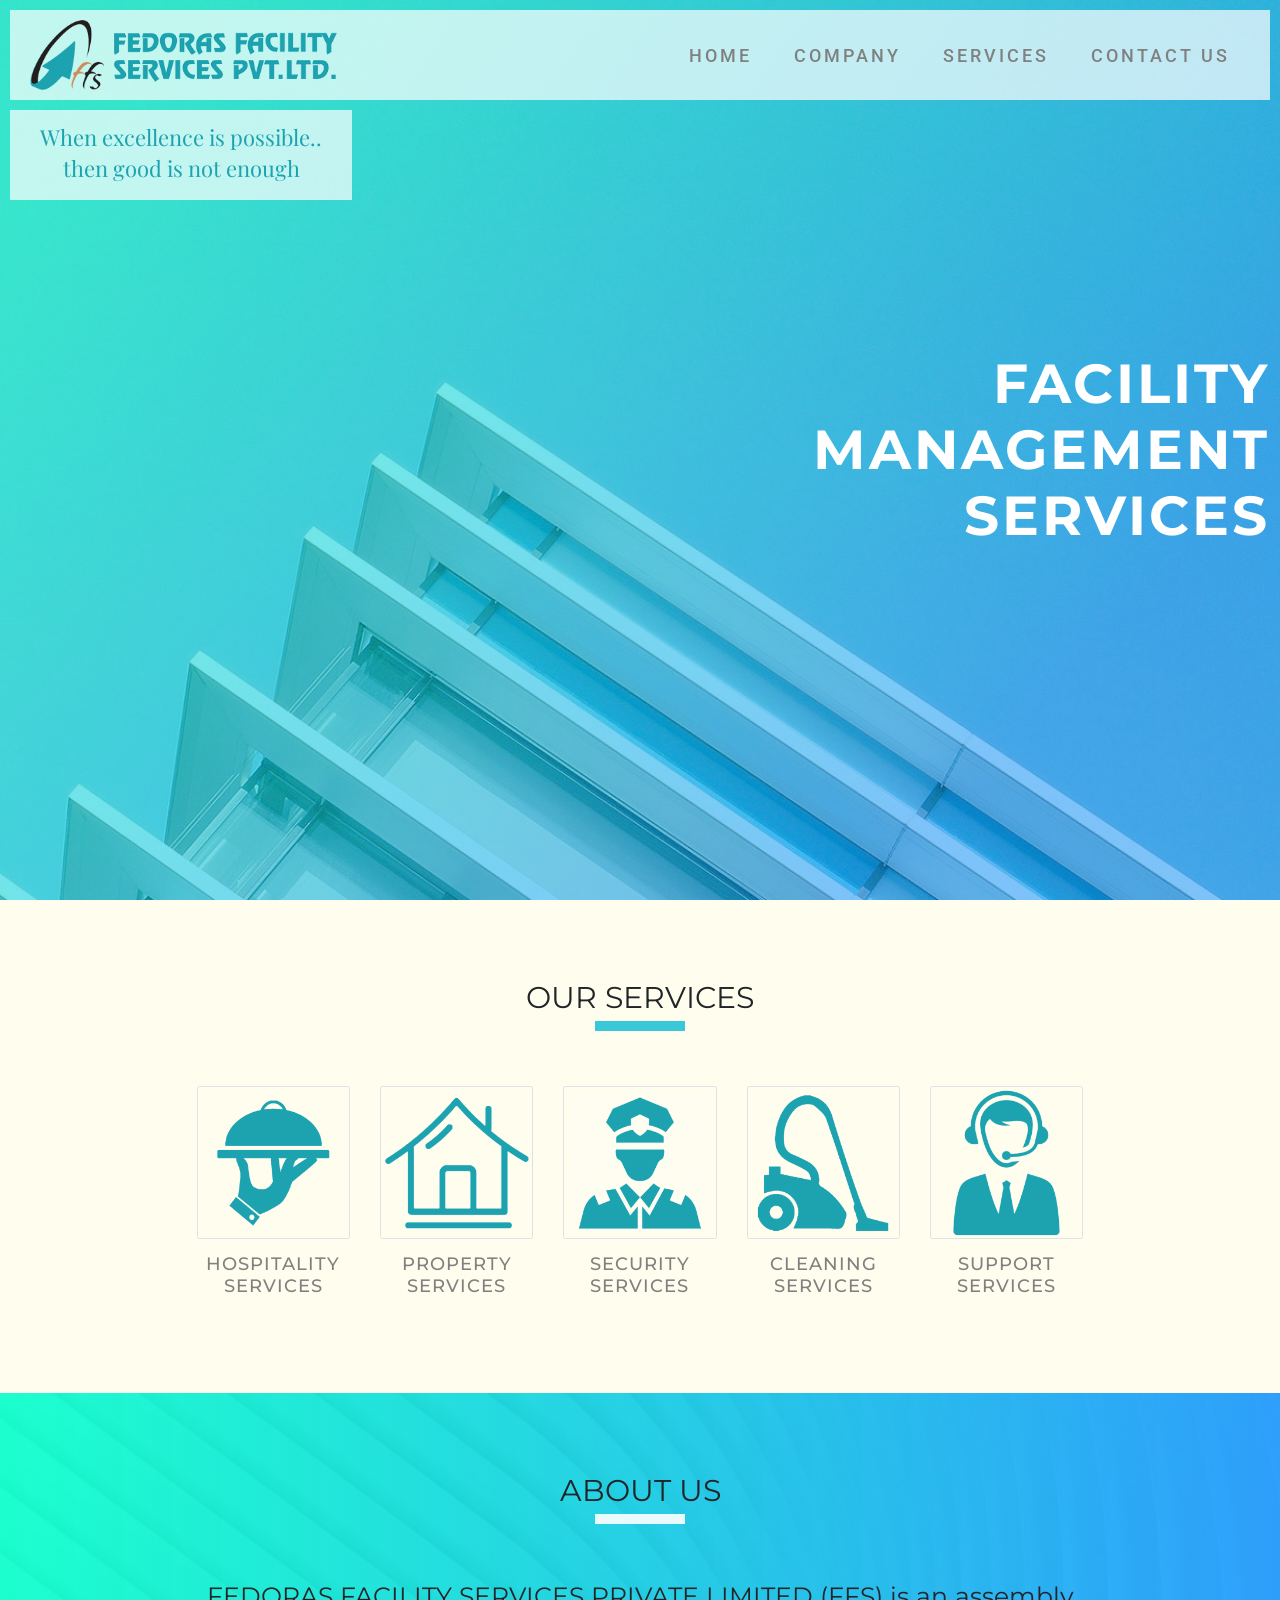
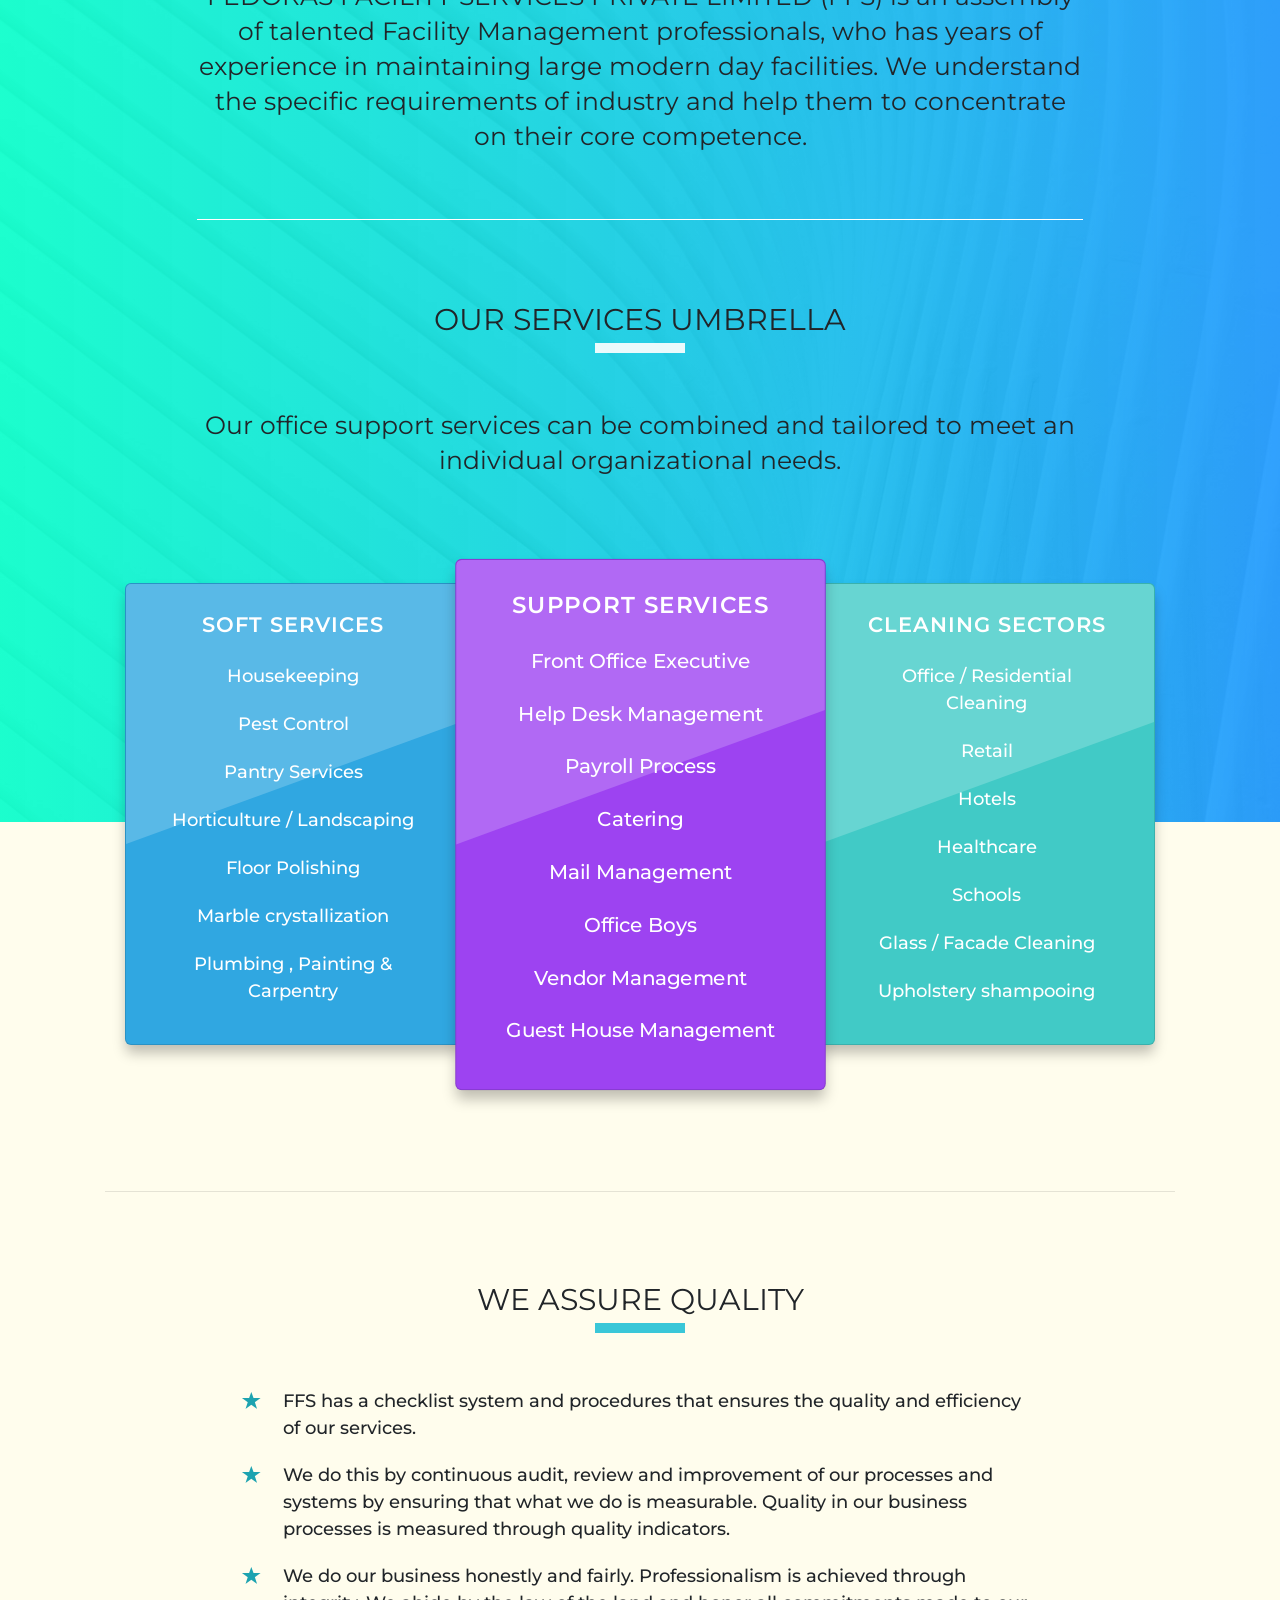
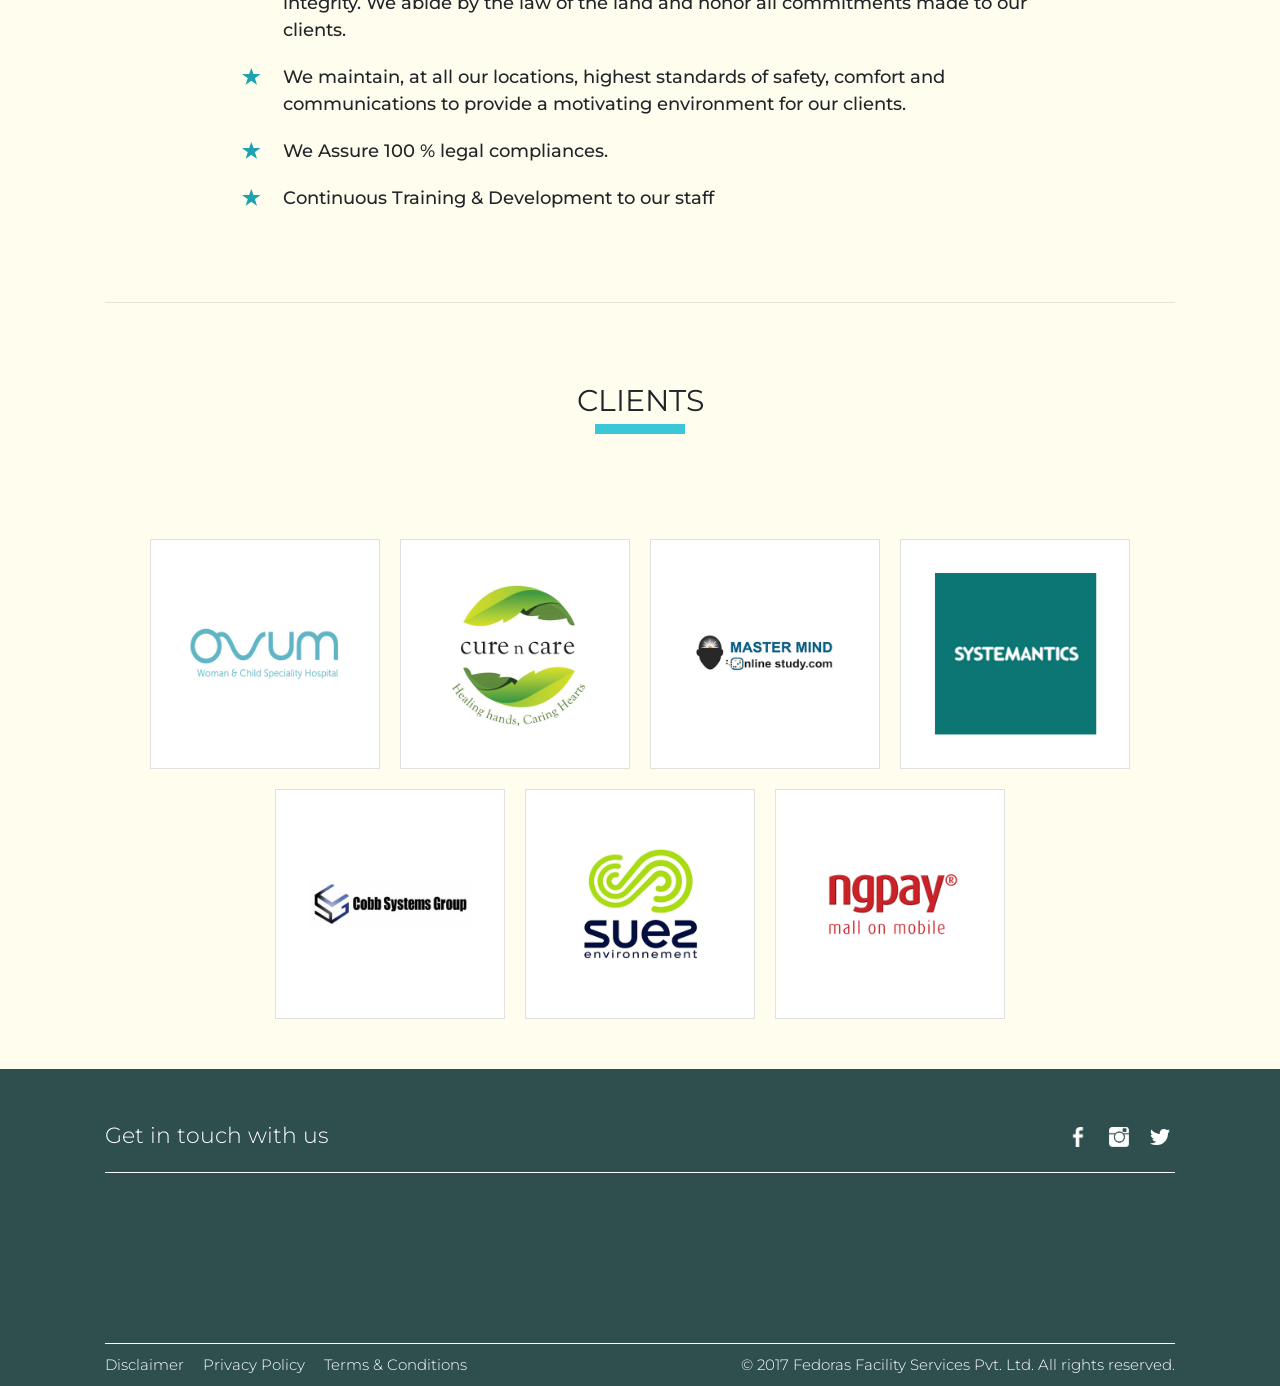
==== index.html @ bab33cd4 "copied base files from another project" ====
<!doctype html>

<!--[if lt IE 7]>      <html class="no-js lt-ie9 lt-ie8 lt-ie7" lang=""> <![endif]-->
<!--[if IE 7]>         <html class="no-js lt-ie9 lt-ie8" lang=""> <![endif]-->
<!--[if IE 8]>         <html class="no-js lt-ie9" lang=""> <![endif]-->
<!--[if gt IE 8]><!--> 
<html class="no-js" lang="en"> <!--<![endif]-->
    <head>
        <meta charset="utf-8">
        <meta http-equiv="X-UA-Compatible" content="IE=edge,chrome=1">
        <title>Fedoras Facility Services</title>
        <meta name="description" content="">
        
        <meta name="viewport" content="width=device-width, initial-scale=1, shrink-to-fit=no">
        <link rel="apple-touch-icon" href="apple-touch-icon.png">

        <link href="https://fonts.googleapis.com/css?family=Montserrat:200,300,400,500,600,700,800,900|Playfair+Display:700i|Roboto:300,400,500,700,900" rel="stylesheet">

        <link rel="stylesheet" href="css/bootstrap.min.css">
        <style>
            body {
                padding-top: 50px;
                padding-bottom: 20px;
            }
        </style>

        <!-- Bootstrap CSS -->
        <link rel="stylesheet" href="https://maxcdn.bootstrapcdn.com/bootstrap/4.0.0-beta.2/css/bootstrap.min.css" integrity="sha384-PsH8R72JQ3SOdhVi3uxftmaW6Vc51MKb0q5P2rRUpPvrszuE4W1povHYgTpBfshb" crossorigin="anonymous">
    

        <!-- <link rel="stylesheet" href="css/bootstrap-theme.min.css"> -->
        <link rel="stylesheet" href="css/normalize.css">
        <link rel="stylesheet" href="css/ionicons.css">
        <link rel="stylesheet" href="css/flexslider.css">
        <link rel="stylesheet" href="css/main.css">

        <!-- <script src="js/vendor/modernizr-2.8.3.min.js"></script> -->
    </head>


    <body id="home">
        <!--[if lt IE 8]>
            <p class="browserupgrade">You are using an <strong>outdated</strong> browser. Please <a href="http://browsehappy.com/">upgrade your browser</a> to improve your experience.</p>
        <![endif]-->




            <header class="headerWrapper">
                <div class="headerBg"></div>
                <div class="headerContent d-flex align-items-center justify-content-between">
                            <h1 class="logo"><a href="index.html">Fedoras Facility Services</a></h1>
                            <nav>
                                        <ul class="navigation" id="nav">
                                                    <li><a href="index.html">Home</a></li>
                                                    <li><a href="company.html">Company</a></li>
                                                    <li><a href="services.html">Services</a></li>
                                                    <li><a href="contact.html">Contact Us</a></li>
                                        </ul>
                            </nav>
                            <div class="navicon">
                                        <a class="nav-toggle" href="#"><span></span></a>
                            </div>                                  
                </div>
                <div class="tagline d-flex align-items-center justify-content-between">
                            <p class="lead">
                                When excellence is possible..<br>then good is not enough
                            </p>
                </div>      
            </header><!--end Header-->


                   





        <!-- Main jumbotron for a primary marketing message or call to action -->
        <div class="jumbotron-fluid hero-section">
          <div class="container-fluid">
              <div class="row">
                <div class="col-xl-12 hero-text">
                   <h3 class="text-right">FACILITY<br>MANAGEMENT<br>SERVICES</h3>
                </div>  
              </div>              
          </div>          
        </div>  <!-- end Hero section -->

        

        <div class="container service-area ffspl-section">
          <div class="row justify-content-center">
            <div class="col-lg-12 section-heading">
                <h3 class="display-4 text-center">Our Services</h3>
            </div>
            <div class="service-icons col-6 col-sm-4 col-md-2">
                <div class="service-img-box">
                        <img src="img\service\hospitality_icon.png" alt="" class="img-thumbnail">
                        <h4>Hospitality Services</h4>
                </div>                
            </div>
            <div class="service-icons col-6 col-sm-4 col-md-2">
                <div class="service-img-box">
                        <img src="img\service\property_icon.png" alt="" class="img-thumbnail">
                        <h4>Property Services</h4>
                </div>                
            </div>
            <div class="service-icons col-6 col-sm-4 col-md-2">
                <div class="service-img-box">
                        <img src="img\service\security_icon.png" alt="" class="img-thumbnail">
                        <h4>Security Services</h4>
                </div>                
            </div>
            <div class="service-icons col-6 col-sm-4 col-md-2">
                <div class="service-img-box">
                        <img src="img\service\cleaning_icon.png" alt="" class="img-thumbnail">
                        <h4>Cleaning Services</h4>
                </div>               
            </div>
            <div class="service-icons col-6 col-sm-4 col-md-2">
                <div class="service-img-box">
                        <img src="img\service\support_icon.png" alt="" class="img-thumbnail">
                        <h4>Support Services</h4>
                </div>               
            </div>            
          </div>          
        </div>  <!-- end service area section -->        


        <div class="jumbotron-fluid aboutus-section ffspl-section">
          <div class="container">
              <div class="row align-items-center justify-content-center">
                  <div class="col-lg-12 section-heading white-heading">
                      <h3 class="display-4 text-center">About Us</h3>
                  </div>
                <div class="col-md-10">                    
                    <p class="h3 text-center ">
                            FEDORAS FACILITY SERVICES PRIVATE LIMITED (FFS) is an assembly of 
                            talented Facility Management professionals, who has years of experience 
                            in maintaining large modern day facilities. We understand the specific 
                            requirements of  industry and help them to concentrate on their core competence.
                    </p>
                    <!-- <p class="lead text-center">
                        <a class="btn btn-primary btn-lg" href="#" role="button" >Learn more</a>
                    </p> -->
                    <hr class="my-1">  
                </div>
              </div>              
          </div>          
        </div>  <!-- end about Us section -->

        <div class="container service-umbrella ffspl-section">
            <div class="row justify-content-center">
              <div class="col-lg-12 section-heading white-heading">
                  <h3 class="display-4 text-center">Our Services Umbrella</h3>
              </div>
              <div class="col-lg-10">
                  <p class="lead text-center">
                        Our office support services can be combined and tailored to meet an individual organizational needs.
                        
                  </p>
              </div>              
              <div class="col-md-4 mb-4">
                    <div class="card service-cat cat1">
                        <div class="card-body text-center">
                          <h4 class="card-title">Soft Services</h4>
                          <!-- <h6 class="card-subtitle mb-2 text-muted">Card subtitle</h6> -->
                            <ul class="list-group list-group-flush">
                                <li class="list-group-item">Housekeeping</li>
                                <li class="list-group-item">Pest Control</li>
                                <li class="list-group-item">Pantry Services</li>
                                <li class="list-group-item">Horticulture / Landscaping</li>
                                <li class="list-group-item">Floor Polishing</li>
                                <li class="list-group-item">Marble crystallization</li>
                                <li class="list-group-item">Plumbing , Painting & Carpentry</li>
                            </ul>
                        </div>
                      </div>
                </div>
              <div class="col-md-4 mb-4">
                  <div class="card service-cat cat2">
                      <div class="card-body text-center">
                        <h4 class="card-title">Support Services</h4>
                        <!-- <h6 class="card-subtitle mb-2 text-muted">Card subtitle</h6> -->
                          <ul class="list-group list-group-flush">
                              <li class="list-group-item">Front Office Executive</li>
                              <li class="list-group-item">Help Desk Management</li>
                              <li class="list-group-item">Payroll Process</li>
                              <li class="list-group-item">Catering</li>
                              <li class="list-group-item">Mail Management</li>
                              <li class="list-group-item">Office Boys</li>
                              <li class="list-group-item">Vendor Management</li>
                              <li class="list-group-item">Guest House Management</li>
                          </ul>
                      </div>
                    </div>
              </div>
              <div class="col-md-4 mb-4">
                    <div class="card service-cat cat3">
                        <div class="card-body text-center">
                          <h4 class="card-title">Cleaning Sectors</h4>
                          <!-- <h6 class="card-subtitle mb-2 text-muted">Card subtitle</h6> -->
                            <ul class="list-group list-group-flush">
                                <li class="list-group-item">Office / Residential<br>Cleaning</li>
                                <li class="list-group-item">Retail</li>
                                <li class="list-group-item">Hotels</li>
                                <li class="list-group-item">Healthcare</li>
                                <li class="list-group-item">Schools</li>
                                <li class="list-group-item">Glass / Facade Cleaning</li>
                                <li class="list-group-item">Upholstery shampooing</li>
                            </ul>
                        </div>
                      </div>
                </div>
            </div> 
            <hr class="">          
          </div><!-- end service-umbrella -->


          <div class="container quality-section ffspl-section">
              <div class="row justify-content-center">
                <div class="col-lg-12 section-heading">
                    <h3 class="display-4 text-center">We Assure Quality</h3>
                </div>
                <div class="col-md-9">
                    <ul>
                        <li>
                                <span class="glyphicon glyphicon-star" aria-hidden="true"></span>
                                FFS has a checklist system and procedures that ensures the quality and efficiency of our services.
                        </li>
                        <li>
                                <span class="glyphicon glyphicon-star" aria-hidden="true"></span>
                                We do this by continuous audit, review and improvement of our processes and systems by ensuring 
                                that what we do is measurable. Quality in our business processes is measured through quality indicators.
                        </li>
                        <li>
                                <span class="glyphicon glyphicon-star" aria-hidden="true"></span>
                                We do our business honestly and fairly.  Professionalism is achieved through integrity. 
                                We abide by the law of the land and honor all commitments made to our clients.
                        </li>
                        <li>
                                <span class="glyphicon glyphicon-star" aria-hidden="true"></span>
                                We maintain, at all our locations, highest standards of safety, comfort and communications 
                                to provide a motivating environment for our clients.
                        </li>
                        <li>
                                <span class="glyphicon glyphicon-star" aria-hidden="true"></span>
                                We Assure 100 % legal compliances.
                        </li>
                        <li>
                                <span class="glyphicon glyphicon-star" aria-hidden="true"></span>
                                Continuous Training & Development to our staff
                        </li>
                    </ul>
                </div>                
              </div>
              <hr class="">        
            </div>  <!-- end quality section --> 


            



            <div class="container client-section ffspl-section">
                <div class="row justify-content-center">
                  <div class="col-lg-12 section-heading">
                      <h3 class="display-4 text-center">Clients</h3>
                  </div>
                  <div class="client-box col-6 col-sm-4 col-md-3">
                    <div class="client-img d-flex justify-content-center align-items-center">
                        <img src="img\client1\client_06.png" alt="" class="img-thumbnail">    
                    </div>                                        
                  </div>
                  <div class="client-box col-6 col-sm-4 col-md-3">
                    <div class="client-img d-flex justify-content-center align-items-center">
                        <img src="img\client1\client_02.png" alt="" class="img-thumbnail">    
                    </div>                                        
                  </div>
                  <div class="client-box col-6 col-sm-4 col-md-3">
                    <div class="client-img d-flex justify-content-center align-items-center">
                        <img src="img\client1\client_03.png" alt="" class="img-thumbnail">    
                    </div>                                        
                  </div>
                  <div class="client-box col-6 col-sm-4 col-md-3">
                    <div class="client-img d-flex justify-content-center align-items-center">
                        <img src="img\client1\client_04.png" alt="" class="img-thumbnail">    
                    </div>                                        
                  </div>
                  <div class="client-box col-6 col-sm-4 col-md-3">
                    <div class="client-img d-flex justify-content-center align-items-center">
                        <img src="img\client1\client_05.png" alt="" class="img-thumbnail">    
                    </div>                                        
                  </div>
                  <!-- <div class="client-box col-6 col-sm-4 col-md-3">
                    <div class="client-img d-flex justify-content-center align-items-center">
                        <img src="img\client1\client_06.png" alt="" class="img-thumbnail">    
                    </div>                                        
                  </div> -->
                  <div class="client-box col-6 col-sm-4 col-md-3">
                    <div class="client-img d-flex justify-content-center align-items-center">
                        <img src="img\client1\client_07.png" alt="" class="img-thumbnail">    
                    </div>                                        
                  </div>
                  <div class="client-box col-6 col-sm-4 col-md-3">
                    <div class="client-img d-flex justify-content-center align-items-center">
                        <img src="img\client1\client_08.png" alt="" class="img-thumbnail">    
                    </div>                                        
                  </div>
                  
                </div>          
              </div>  <!-- end client section --> 


              

              <footer>
                <div class="container footer-section d-flex flex-column justify-content-end">
                  <div class="row social-contact">
                    <div class="col-md-6">
                      <p class="">Get in touch with us</p>
                    </div>
                    <div class="social-icons col-md-6 d-flex">
                        <ul class="list-inline">
                            <li class="list-inline-item"><img src="img\fb.png" alt="" height="20px" class=""></li>
                            <li class="list-inline-item"><img src="img\insta.png" alt="" height="20px" class=""></li>
                            <li class="list-inline-item"><img src="img\twitter.png" alt="" height="20px" class=""></li>
                          </ul>                      
                    </div>
                    <div class="col-lg-12">
                            <hr>
                    </div>
                  </div>
                  <div class="row legal">
                        <div class="col-lg-12">
                                <hr>
                        </div>
                      <div class="legal-links col-md-6 d-flex">
                            <ul class="list-inline">
                                <li class="list-inline-item"><a href="disclaimer.html">Disclaimer</a></li>
                                <li class="list-inline-item"><a href="privacypolicy.html">Privacy Policy</a></li>
                                <li class="list-inline-item"><a href="termsnconditions.html">Terms & Conditions</a></li>
                            </ul>                      
                      </div>
                      <div class="col-md-6">
                        <p>&copy; 2017 Fedoras Facility Services Pvt. Ltd. All rights reserved.</p>
                      </div>                     
                  </div>
                </div>                  
              </footer>
                









     
      

        <!-- Optional JavaScript -->
        <!-- jQuery first, then Popper.js, then Bootstrap JS -->
        <script src="https://code.jquery.com/jquery-3.2.1.slim.min.js" integrity="sha384-KJ3o2DKtIkvYIK3UENzmM7KCkRr/rE9/Qpg6aAZGJwFDMVNA/GpGFF93hXpG5KkN" crossorigin="anonymous"></script>
        <script src="https://cdnjs.cloudflare.com/ajax/libs/popper.js/1.12.3/umd/popper.min.js" integrity="sha384-vFJXuSJphROIrBnz7yo7oB41mKfc8JzQZiCq4NCceLEaO4IHwicKwpJf9c9IpFgh" crossorigin="anonymous"></script>
        <script src="https://maxcdn.bootstrapcdn.com/bootstrap/4.0.0-beta.2/js/bootstrap.min.js" integrity="sha384-alpBpkh1PFOepccYVYDB4do5UnbKysX5WZXm3XxPqe5iKTfUKjNkCk9SaVuEZflJ" crossorigin="anonymous"></script>

        
    
        <!-- <script src="//ajax.googleapis.com/ajax/libs/jquery/1.11.2/jquery.min.js"></script>
        <script>window.jQuery || document.write('<script src="js/vendor/jquery-1.11.2.min.js"><\/script>')</script>

        <script src="js/vendor/bootstrap.min.js"></script> -->
        <!-- <script src="js/vendor/jquery.flexslider.js"></script> -->
        <script src="js/main.js"></script>



        <!-- Google Analytics: change UA-XXXXX-X to be your site's ID. -->
        <!-- <script>
            (function(b,o,i,l,e,r){b.GoogleAnalyticsObject=l;b[l]||(b[l]=
            function(){(b[l].q=b[l].q||[]).push(arguments)});b[l].l=+new Date;
            e=o.createElement(i);r=o.getElementsByTagName(i)[0];
            e.src='//www.google-analytics.com/analytics.js';
            r.parentNode.insertBefore(e,r)}(window,document,'script','ga'));
            ga('create','UA-XXXXX-X','auto');ga('send','pageview');
        </script> -->
    </body>
</html>
---- css/main.css ----
/* ==========================================================================
   Author's custom styles
   ========================================================================== */


   /* ==========================================================================
   fonts
   ========================================================================== */
   
   /* font-family: 'Roboto', sans-serif;
   font-family: 'Montserrat', sans-serif;
   font-family: 'Playfair Display', serif; */

/* ==========================================================================
   Global styles
   ========================================================================== */

   html, body{
       height: 100%;
       margin: 0;
       padding: 0;
       background: rgb(255,253,237);
   }

   h1, .h1, h2, .h2, h3, .h3 {
       margin: 0;
   }
    

    .container-fluid .row{
        position: absolute;
        height: 100%;
        width: 100%;
    }

   
   .ffspl-section{
       padding-top: 80px;
       padding-bottom: 80px;
   }

   .ffspl-section h3 {
        font-family: 'Montserrat', sans-serif;
        font-size: 3rem;
        font-weight: 400;
        text-transform: uppercase;
        margin-bottom: 5px;
   }

   .ffspl-section p {
        font-family: 'Montserrat', sans-serif;
        font-size: 2.5rem;
        font-weight: 400;
        line-height: 140%;
        margin-bottom: 5px;
   }

    .ffspl-section h4,  .ffspl-section li {
        font-family: 'Montserrat', sans-serif;
        font-size: 2.5rem;
        font-weight: 300;  
    }

    .ffspl-section h4{
        font-family: 'Montserrat', sans-serif;
        letter-spacing: 1px;        
        font-weight: 500;
        text-transform: uppercase;
        font-size: 1.8rem;
        margin: 15px auto;
        text-align: center;
    }

    .ffspl-section li{
        font-weight: 500;
        font-size: 1.8rem;
    }

    .section-heading {
        position: relative;
        padding-bottom: 65px;
    }

    .section-heading::after {
        position: absolute;
        left: 50%;        
        content: '';
        width: 90px;
        transform: translateX(-50%);
        display: block;
        border-bottom: 10px solid rgba(58, 199, 216, 1);
    }

    .section-heading.white-heading::after{
        border-bottom: 10px solid rgba(255,255,255,.9);
    }


    .container{
        max-width: 1100px;
    }
   
/* -----------------------------------------
   Header
----------------------------------------- */

    .headerContent h1,li {
        padding:0;
        margin:0;
        }
    
    .headerWrapper {
        padding: 10px;
        position:fixed;
        width: 100%;    
        z-index: 2000;
        transition: 0.3s all ease; 
    }   

    .headerBg {
        background: rgba(255, 255, 255, 1);        
        position: absolute;
        top:10px;
        left:10px;
        right: 10px;
        bottom: 10px;
        opacity: 0.7;
        border: none;
        transition: 0.3s all ease;  
    }

    .headerBg.moveUp {
        transform: translateY(-10px) scaleX(1.1);
        opacity: 1;
        background: rgb(255,253,237);
        border-bottom: 1px solid rgba(29,163,176,0.4);
    }

    .headerContent {
        box-sizing: border-box;
        position: relative;
        width: 100%;     
        height: 70px;
        transition: 0.3s all ease;
    }

    .headerContent.moveUp{
        transform: translateY(-10px);
    }

    h1.logo{
        padding: 10px;        
    }	
	
    h1.logo a {
        text-indent:-999%;
        overflow:hidden;
        display:block;
        height:50px;
        width: 220px;	
        margin:10px;
        background:url(../img/ffspl_logo.png) no-repeat;
        background-size: contain;
    }
    
    .tagline {
        position: absolute;
        top: 90px;
        left: 10px;
        right: 10px; 
        display: inline-block;
        height: 70px;
        padding: 0 30px;
        background: rgba(255, 255, 255, 0.7);
        transition: 0.3s opacity ease;
    }

    .tagline.gone {
        opacity: 0;
    }

    .tagline p {
        font-family: 'Playfair Display', serif;
        font-size: 1.8rem;
        font-weight: 200;
        text-align: center;
        margin-bottom: 5px;
        margin: 0 auto;
        color: rgba(29,163,176,1);
    }





	
	
/* -----------------------------------------
   Navigation
----------------------------------------- */	
/*blue color :#1EAEDB */

	
/*add to nav*/
    .navDark{
        display:block;
        position:fixed;
        width:100%;
        height:100vh;
        background: rgba(29,163,176,1);
        opacity:0.9;
        top:0;
        left:0;
        right: 0;
        bottom: 0;
        z-index: 2100;
        overflow: hidden;
    }

    .navigation{
        display:none;
    }	

/*add to navigation*/
    .navToggle {
        display:block;
        position:relative;
        padding: 0px;
        top: 45%;
        left: 50%;
        -webkit-transform:translate(-50%,-45%)
        }

    .navigation.navToggle li{	
        list-style:none;
        display:block;
        padding:20px 20px;
        text-align:center;
        }

    .navigation.navToggle li a {
        text-decoration:none;
        font-size:24px;
        font-weight:bold;
        color:white;
        opacity:1;
        }

    .navicon{
        display:block;
        opacity:1;
        padding:10px;
        margin-right: 10px;
        width: 50px;
        height:50px;
        z-index: 2200;
        background:url(../img/burger.png) 10px 10px no-repeat;
        }

    .cross{
        background:url(../img/crosswhite.png) 10px 10px no-repeat;
        }			
        



   /* ==========================================================================
   Navbar Styles
   ========================================================================== */

  



   /* ==========================================================================
   Hero Section
   ========================================================================== */

   .hero-section{
        position: relative;
        min-height: 100%;
    }

    .hero-section .container-fluid{
        position: absolute;
        height: 100%;
    }

    .jumbotron-fluid.hero-section{
        background: linear-gradient(135deg, rgba(4, 255, 201, 0.6) 10%, rgba(0, 140, 255, 0.5) 80% ),url(../img/hero_bg1.jpg) center top no-repeat;
        background-size: cover;
    }
 
    .hero-text {
        position: relative;
    }

    .hero-text h3{
        font-family: 'Montserrat', sans-serif;
        font-size: 4rem;
        line-height: 1.2; 
        font-weight: 700;
        letter-spacing: 3px;
        text-align: center;
        color: white;
        padding-right: 10px;
        position: absolute;
        top: 50%;
        transform: translateY(-50%);
        right: 0; 
    }

   /* ==========================================================================
   Service Area
   ========================================================================== */
   

   .service-area h4{
        color: grey;
    }

   .service-area col{
       width: 180px;
       height: 180px;
    }

    .service-img-box{
        opacity: 0;
        transform: translateY(50px);
        transition: 1s all ease;
    }

    .service-img-box.is-showing{
        opacity: 1;
        transform: translateY(0px);
    }

    .service-img-box .img-thumbnail{
        background: none;
    }




   /* ==========================================================================
   About Us Section
   ========================================================================== */

    
    .jumbotron-fluid.aboutus-section {
        background: linear-gradient( 90deg, rgba(4, 255, 201, 0.9) 0%, rgba(0, 140, 255, 0.8) 100%  ),url(../img/about_us_bg2.jpg) center top no-repeat;
        background-size: cover;
        padding-bottom: 600px;    
    }

    .aboutus-section hr {
        border-color: white;
    }

    .aboutus-section p {
        padding-bottom: 60px;
    }


   /* ==========================================================================
   Services Umbrella Section
   ========================================================================== */

   .service-umbrella {
        margin-top: -600px;
        max-width: 450px;   
   }

   .service-umbrella hr {
       margin-top: 110px;
   }

   .service-umbrella p{
       padding-bottom: 100px;
   }

   .service-umbrella .card-body{
       color: white;
   }

   .service-umbrella .card-body{
       padding-bottom: 30px;       
   }  

   .service-umbrella .list-group-item{
        padding: 10px 15px;
        margin-bottom: -1px;
        background-color: rgba(0,0,0,0); 
        border: 1px solid rgba(0,0,0,0);
   }

   .service-cat{
        display: block;
        position: relative; 
        overflow: hidden;
        background: rgb(157, 67, 241);
        z-index: 900;
        border-radius: 6px;
        -webkit-box-shadow: 0px 9px 13px -1px rgba(0,0,0,0.25);
        -moz-box-shadow: 0px 9px 13px -1px rgba(0,0,0,0.25);
        box-shadow: 0px 9px 13px -1px rgba(0,0,0,0.25);
    }    

    .service-cat h4{
        font-size: 2.1rem;
        font-weight: 600;
    }

    .service-cat h4, .service-cat li {
        z-index: 910;
    }

    .service-cat::after{
        position: absolute;
        top: 0;
        left: 0;        
        content: '';
        width: 150%;
        height: 150%;        
        display: block;
        background: rgba(255,255,255,0.2);
        transform: translate(-35%,-55%) rotate(70deg);        
   }

   /* .cat1 {
        background: rgba(255, 21, 130,0.9); 
    }

   .cat2{
        background: rgba(131,15,227,0.9);
   }

   .cat3{
        background: rgba(255, 21, 130, 0.9); 
    } */

    .cat1 {
        background: rgba(48, 167, 225,1); 
    }

   .cat2{
        /* background: rgba(118,118,240,1); */
        background: rgba(157,67,241,1);
   }

   .cat3{
        background: rgba(65, 202, 198, 1); 
    }

    /* .cat1 {
        background: rgba(255, 119, 116,1); 
    }

   .cat2{
        background: rgba(143,102,255,1);
   }

   .cat3{
        background: rgba(255, 119, 116, 1); 
    } */

   

    /* ==========================================================================
Disclaimer Section
========================================================================== */
   


.disclaimer-section p{
    padding-bottom: 30px;
    font-weight: 500;
    font-size: 1.8rem;
}







     /* ==========================================================================
   We Assure Quality Section
   ========================================================================== */

   .quality-section {
        padding-top: 0;
        padding-bottom: 0;
        overflow: hidden;
   }

   .quality-section hr{
        margin-top: 60px;
        margin-bottom: 0px;
   }

   .quality-section ul{
       list-style-type: none;
   }
   
   .quality-section li{
        position: relative;
        padding-bottom: 20px;
   }

   .quality-section li span{
        position: absolute;
        left: -40px;
        top: 4px;
        color: rgba(29,163,176,1);
    }


   /* ==========================================================================
   Client Section
   ========================================================================== */

    .client-section {
        max-width: 1000px;
    }

    .client-section .col-6 {
        padding: 0px 10px 20px;
    }

    .client-box {
        opacity: 1;
        transform: translateY(50px);
        transition: 1s all ease;
    }

    .client-box.is-showing{
        opacity: 1;
        transform: translateY(0px);
    }


    .client-img {
        display: block;
        width: 100%;
        height: 100%;
        padding: 30px;
        border: 1px solid rgba(153, 153, 153, 0.3);
        background: white;
    }

    .client-img .img-thumbnail {
        border: none;
    }

  




/*-------------------------------------------------------------------------
Bootsnip - For home page only
---------------------------------------------------------------------------*/










  









   /* ==========================================================================
    Footer Section
   ========================================================================== */

    footer {
        background: rgba(29,163,176,1);     
        background: darkslategrey;     
    }

    footer hr{
        border-color: white;
    }
   
    .social-contact{
        padding: 50px 0px 150px;
        font-family: 'Montserrat', sans-serif;
        font-size: 2.2rem;
        font-weight: 300;
        color: white;
    }

    .social-contact p, .legal p{
        text-align: center;        
    }

    .social-icons, .legal-links{
        -ms-flex-pack: center!important;
        justify-content: center!important;
    }
   
    .legal {
        color: white;
        font-family: 'Montserrat', sans-serif;
        font-size: 1.5rem;
        font-weight: 300;
    }


    footer li a {
        color: white;        
    }

    footer li a:hover, footer li a:visited, footer li a:active {
        color: lightgrey;
        text-decoration: none;       
    }









   /* ==========================================================================
   Screen above 576px - sm
   ========================================================================== */
   @media screen and (min-width: 576px) {
   /* ==========================================================================
   Header section
   ========================================================================== */

   .headerContent {   
        height: 90px;   
    }

    h1.logo a {
        height:70px;
        width: 310px;	
    }

    .tagline {
        top: 110px;
        left: initial;
        right: initial;   
        height: 90px;    
    }

    

    .tagline p {    
        font-size: 2.2rem;
        margin-bottom: 5px;    
    }




   /* ==========================================================================
   Hero Section
   ========================================================================== */

   .hero-text h3 {
        font-size: 5.5rem;
    }



   /* ==========================================================================
   Author's custom styles
   ========================================================================== */


   }







/* ==========================================================================
   Screen above 768px - md
   ========================================================================== */
   @media screen and (min-width: 768px) {
    /* ==========================================================================
    Navigation
    ========================================================================== */
 
.navicon{
	display:none;
	opacity:0;
	}

.navigation{	
	display:block;	
	right:0;
	top:0;
    padding:10px 20px;
    margin: 0;
	}	

.navigation li{	
	list-style:none;
	display:inline-block;
	padding:0px 20px;
	}	
	
.navigation li a {
    text-decoration:none;
    font-weight: 500;
    font-size: 1.8rem;
    color: grey;
    text-transform: uppercase;
    letter-spacing: 3px;
	}	

.whitenav li a {
	color:rgba(255,255,255,1);
	}

.whitenav li a:hover{
	color:rgba(152,240,244,1.00);
	}
	
 #nav .current a {
	 font-size:20px;
	 font-weight:bold;
     }
  

      /* ==========================================================================
   Hero Section Section
   ========================================================================== */



     .jumbotron-fluid.hero-section{
        background: linear-gradient(135deg, rgba(4, 255, 201, 0.6) 10%, rgba(0, 140, 255, 0.5) 80% ),url(../img/hero_bg1.jpg) center top no-repeat;
        background-size: cover;
    }

    /* ==========================================================================
   About Us Section
   ========================================================================== */


   

   /* ==========================================================================
   Services Umbrella Section
   ========================================================================== */

   .service-umbrella{
        max-width: 1140px;   
    }

    .service-cat.cat2{
        transform: scale(1,1) translateY(0px);
        opacity: 0;
        z-index: 905;
        transition: 0.6s all ease;
    }

    .service-cat.cat1{
        transform: translate(-20px,30px);
        transition: 0.6s all ease;
        opacity: 0;
    }    

    .service-cat.cat3{
        transform: translate(20px,30px);
        transition: 0.6s all ease;
        opacity: 0;
    }

    .cat1.assemble {
        transform: translate(20px,0px);
        opacity: 1;
    }

    .cat2.assemble {
        transform: scale(1.1,1.1) translateY(0px);
        opacity: 1;    
    }

    .cat3.assemble {
        transform: translate(-20px,0px);
        opacity: 1;
    }



      /* ==========================================================================
    Quality Section
    ========================================================================== */


    .quality-section {
        /* background: url("../img/star_bg.jpg") right top no-repeat;  */
        /* background: lightseagreen;         */
   }



     /* ==========================================================================
    Footer
    ========================================================================== */

    .social-contact p{
        text-align: left;        
    }

    .social-icons{
        -ms-flex-pack: end!important;
        justify-content: flex-end!important;
    }

    .legal p {
        text-align: right;
    }

    .legal-links{
        -ms-flex-pack: start!important;
        justify-content: flex-start!important;
    }




    /* ==========================================================================
    Author's custom styles
    ========================================================================== */




 
 
 
 
    }



    /* ==========================================================================
   Screen above 992px - lg
   ========================================================================== */
   @media screen and (min-width: 992px) {
    /* ==========================================================================
    Author's custom styles
    ========================================================================== */
 
      /* ==========================================================================
   Services Umbrella Section
   ========================================================================== */

   .service-umbrella{
        max-width: 1100px;   
    }
 
 
 
 
    /* ==========================================================================
    Author's custom styles
    ========================================================================== */
 
 
 
 
    /* ==========================================================================
    Author's custom styles
    ========================================================================== */




 
    }





   /* ==========================================================================
   Author's custom styles
   ========================================================================== */





   /* ==========================================================================
   Author's custom styles
   ========================================================================== */
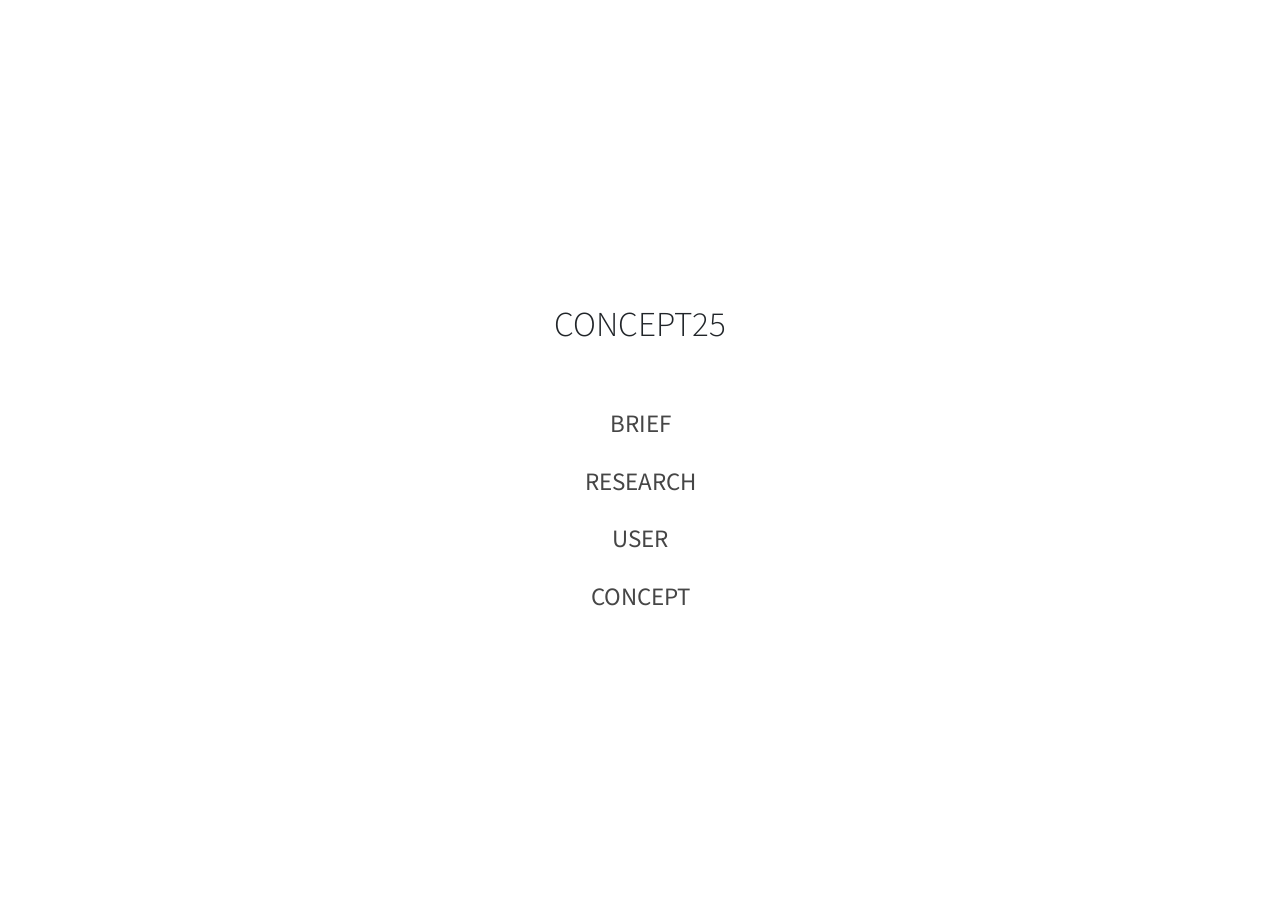
==== commit ba721533: "made changes" ====
--- a/index.html
+++ b/index.html
@@ -8,13 +8,13 @@
     <head>
         <meta charset="utf-8">
         <meta http-equiv="X-UA-Compatible" content="IE=edge,chrome=1">
-        <title>Fedoras Facility Services</title>
+        <title>Concept25</title>
         <meta name="description" content="">
         
         <meta name="viewport" content="width=device-width, initial-scale=1, shrink-to-fit=no">
         <link rel="apple-touch-icon" href="apple-touch-icon.png">
 
-        <link href="https://fonts.googleapis.com/css?family=Montserrat:200,300,400,500,600,700,800,900|Playfair+Display:700i|Roboto:300,400,500,700,900" rel="stylesheet">
+        <link href="https://fonts.googleapis.com/css?family=Source+Sans+Pro:300,400,600" rel="stylesheet">
 
         <link rel="stylesheet" href="css/bootstrap.min.css">
         <style>
@@ -46,310 +46,38 @@
 
 
 
-            <header class="headerWrapper">
-                <div class="headerBg"></div>
-                <div class="headerContent d-flex align-items-center justify-content-between">
-                            <h1 class="logo"><a href="index.html">Fedoras Facility Services</a></h1>
-                            <nav>
-                                        <ul class="navigation" id="nav">
-                                                    <li><a href="index.html">Home</a></li>
-                                                    <li><a href="company.html">Company</a></li>
-                                                    <li><a href="services.html">Services</a></li>
-                                                    <li><a href="contact.html">Contact Us</a></li>
-                                        </ul>
-                            </nav>
-                            <div class="navicon">
-                                        <a class="nav-toggle" href="#"><span></span></a>
-                            </div>                                  
-                </div>
-                <div class="tagline d-flex align-items-center justify-content-between">
-                            <p class="lead">
-                                When excellence is possible..<br>then good is not enough
-                            </p>
-                </div>      
-            </header><!--end Header-->
 
 
-                   
+
+        
+        <div class="jumbotron-fluid hero-section">
+          <div class="container-fluid">
+              <div class="row">
+                <div class="col-xl-12 nav-wrapper25">
+                    <div class="navbox25">
+                            <h3 class="text-center display-4 align-items-center">CONCEPT25</h3>
+                            <ul class="nav25 text-center">
+                                <li><a href="brief.html" target="_blank">Brief</a></li>
+                                <li><a href="research.html" target="_blank">Research</a></li>
+                                <li><a href="user.html" target="_blank">User</a></li>
+                                <li><a href="concept.html" target="_blank">Concept</a></li>
+                            </ul>
+                    </div>                   
+                </div>  
+              </div>              
+          </div>          
+        </div>  
+
+        
+
+        
+        
 
 
 
 
 
-        <!-- Main jumbotron for a primary marketing message or call to action -->
-        <div class="jumbotron-fluid hero-section">
-          <div class="container-fluid">
-              <div class="row">
-                <div class="col-xl-12 hero-text">
-                   <h3 class="text-right">FACILITY<br>MANAGEMENT<br>SERVICES</h3>
-                </div>  
-              </div>              
-          </div>          
-        </div>  <!-- end Hero section -->
-
-        
-
-        <div class="container service-area ffspl-section">
-          <div class="row justify-content-center">
-            <div class="col-lg-12 section-heading">
-                <h3 class="display-4 text-center">Our Services</h3>
-            </div>
-            <div class="service-icons col-6 col-sm-4 col-md-2">
-                <div class="service-img-box">
-                        <img src="img\service\hospitality_icon.png" alt="" class="img-thumbnail">
-                        <h4>Hospitality Services</h4>
-                </div>                
-            </div>
-            <div class="service-icons col-6 col-sm-4 col-md-2">
-                <div class="service-img-box">
-                        <img src="img\service\property_icon.png" alt="" class="img-thumbnail">
-                        <h4>Property Services</h4>
-                </div>                
-            </div>
-            <div class="service-icons col-6 col-sm-4 col-md-2">
-                <div class="service-img-box">
-                        <img src="img\service\security_icon.png" alt="" class="img-thumbnail">
-                        <h4>Security Services</h4>
-                </div>                
-            </div>
-            <div class="service-icons col-6 col-sm-4 col-md-2">
-                <div class="service-img-box">
-                        <img src="img\service\cleaning_icon.png" alt="" class="img-thumbnail">
-                        <h4>Cleaning Services</h4>
-                </div>               
-            </div>
-            <div class="service-icons col-6 col-sm-4 col-md-2">
-                <div class="service-img-box">
-                        <img src="img\service\support_icon.png" alt="" class="img-thumbnail">
-                        <h4>Support Services</h4>
-                </div>               
-            </div>            
-          </div>          
-        </div>  <!-- end service area section -->        
-
-
-        <div class="jumbotron-fluid aboutus-section ffspl-section">
-          <div class="container">
-              <div class="row align-items-center justify-content-center">
-                  <div class="col-lg-12 section-heading white-heading">
-                      <h3 class="display-4 text-center">About Us</h3>
-                  </div>
-                <div class="col-md-10">                    
-                    <p class="h3 text-center ">
-                            FEDORAS FACILITY SERVICES PRIVATE LIMITED (FFS) is an assembly of 
-                            talented Facility Management professionals, who has years of experience 
-                            in maintaining large modern day facilities. We understand the specific 
-                            requirements of  industry and help them to concentrate on their core competence.
-                    </p>
-                    <!-- <p class="lead text-center">
-                        <a class="btn btn-primary btn-lg" href="#" role="button" >Learn more</a>
-                    </p> -->
-                    <hr class="my-1">  
-                </div>
-              </div>              
-          </div>          
-        </div>  <!-- end about Us section -->
-
-        <div class="container service-umbrella ffspl-section">
-            <div class="row justify-content-center">
-              <div class="col-lg-12 section-heading white-heading">
-                  <h3 class="display-4 text-center">Our Services Umbrella</h3>
-              </div>
-              <div class="col-lg-10">
-                  <p class="lead text-center">
-                        Our office support services can be combined and tailored to meet an individual organizational needs.
-                        
-                  </p>
-              </div>              
-              <div class="col-md-4 mb-4">
-                    <div class="card service-cat cat1">
-                        <div class="card-body text-center">
-                          <h4 class="card-title">Soft Services</h4>
-                          <!-- <h6 class="card-subtitle mb-2 text-muted">Card subtitle</h6> -->
-                            <ul class="list-group list-group-flush">
-                                <li class="list-group-item">Housekeeping</li>
-                                <li class="list-group-item">Pest Control</li>
-                                <li class="list-group-item">Pantry Services</li>
-                                <li class="list-group-item">Horticulture / Landscaping</li>
-                                <li class="list-group-item">Floor Polishing</li>
-                                <li class="list-group-item">Marble crystallization</li>
-                                <li class="list-group-item">Plumbing , Painting & Carpentry</li>
-                            </ul>
-                        </div>
-                      </div>
-                </div>
-              <div class="col-md-4 mb-4">
-                  <div class="card service-cat cat2">
-                      <div class="card-body text-center">
-                        <h4 class="card-title">Support Services</h4>
-                        <!-- <h6 class="card-subtitle mb-2 text-muted">Card subtitle</h6> -->
-                          <ul class="list-group list-group-flush">
-                              <li class="list-group-item">Front Office Executive</li>
-                              <li class="list-group-item">Help Desk Management</li>
-                              <li class="list-group-item">Payroll Process</li>
-                              <li class="list-group-item">Catering</li>
-                              <li class="list-group-item">Mail Management</li>
-                              <li class="list-group-item">Office Boys</li>
-                              <li class="list-group-item">Vendor Management</li>
-                              <li class="list-group-item">Guest House Management</li>
-                          </ul>
-                      </div>
-                    </div>
-              </div>
-              <div class="col-md-4 mb-4">
-                    <div class="card service-cat cat3">
-                        <div class="card-body text-center">
-                          <h4 class="card-title">Cleaning Sectors</h4>
-                          <!-- <h6 class="card-subtitle mb-2 text-muted">Card subtitle</h6> -->
-                            <ul class="list-group list-group-flush">
-                                <li class="list-group-item">Office / Residential<br>Cleaning</li>
-                                <li class="list-group-item">Retail</li>
-                                <li class="list-group-item">Hotels</li>
-                                <li class="list-group-item">Healthcare</li>
-                                <li class="list-group-item">Schools</li>
-                                <li class="list-group-item">Glass / Facade Cleaning</li>
-                                <li class="list-group-item">Upholstery shampooing</li>
-                            </ul>
-                        </div>
-                      </div>
-                </div>
-            </div> 
-            <hr class="">          
-          </div><!-- end service-umbrella -->
-
-
-          <div class="container quality-section ffspl-section">
-              <div class="row justify-content-center">
-                <div class="col-lg-12 section-heading">
-                    <h3 class="display-4 text-center">We Assure Quality</h3>
-                </div>
-                <div class="col-md-9">
-                    <ul>
-                        <li>
-                                <span class="glyphicon glyphicon-star" aria-hidden="true"></span>
-                                FFS has a checklist system and procedures that ensures the quality and efficiency of our services.
-                        </li>
-                        <li>
-                                <span class="glyphicon glyphicon-star" aria-hidden="true"></span>
-                                We do this by continuous audit, review and improvement of our processes and systems by ensuring 
-                                that what we do is measurable. Quality in our business processes is measured through quality indicators.
-                        </li>
-                        <li>
-                                <span class="glyphicon glyphicon-star" aria-hidden="true"></span>
-                                We do our business honestly and fairly.  Professionalism is achieved through integrity. 
-                                We abide by the law of the land and honor all commitments made to our clients.
-                        </li>
-                        <li>
-                                <span class="glyphicon glyphicon-star" aria-hidden="true"></span>
-                                We maintain, at all our locations, highest standards of safety, comfort and communications 
-                                to provide a motivating environment for our clients.
-                        </li>
-                        <li>
-                                <span class="glyphicon glyphicon-star" aria-hidden="true"></span>
-                                We Assure 100 % legal compliances.
-                        </li>
-                        <li>
-                                <span class="glyphicon glyphicon-star" aria-hidden="true"></span>
-                                Continuous Training & Development to our staff
-                        </li>
-                    </ul>
-                </div>                
-              </div>
-              <hr class="">        
-            </div>  <!-- end quality section --> 
-
-
-            
-
-
-
-            <div class="container client-section ffspl-section">
-                <div class="row justify-content-center">
-                  <div class="col-lg-12 section-heading">
-                      <h3 class="display-4 text-center">Clients</h3>
-                  </div>
-                  <div class="client-box col-6 col-sm-4 col-md-3">
-                    <div class="client-img d-flex justify-content-center align-items-center">
-                        <img src="img\client1\client_06.png" alt="" class="img-thumbnail">    
-                    </div>                                        
-                  </div>
-                  <div class="client-box col-6 col-sm-4 col-md-3">
-                    <div class="client-img d-flex justify-content-center align-items-center">
-                        <img src="img\client1\client_02.png" alt="" class="img-thumbnail">    
-                    </div>                                        
-                  </div>
-                  <div class="client-box col-6 col-sm-4 col-md-3">
-                    <div class="client-img d-flex justify-content-center align-items-center">
-                        <img src="img\client1\client_03.png" alt="" class="img-thumbnail">    
-                    </div>                                        
-                  </div>
-                  <div class="client-box col-6 col-sm-4 col-md-3">
-                    <div class="client-img d-flex justify-content-center align-items-center">
-                        <img src="img\client1\client_04.png" alt="" class="img-thumbnail">    
-                    </div>                                        
-                  </div>
-                  <div class="client-box col-6 col-sm-4 col-md-3">
-                    <div class="client-img d-flex justify-content-center align-items-center">
-                        <img src="img\client1\client_05.png" alt="" class="img-thumbnail">    
-                    </div>                                        
-                  </div>
-                  <!-- <div class="client-box col-6 col-sm-4 col-md-3">
-                    <div class="client-img d-flex justify-content-center align-items-center">
-                        <img src="img\client1\client_06.png" alt="" class="img-thumbnail">    
-                    </div>                                        
-                  </div> -->
-                  <div class="client-box col-6 col-sm-4 col-md-3">
-                    <div class="client-img d-flex justify-content-center align-items-center">
-                        <img src="img\client1\client_07.png" alt="" class="img-thumbnail">    
-                    </div>                                        
-                  </div>
-                  <div class="client-box col-6 col-sm-4 col-md-3">
-                    <div class="client-img d-flex justify-content-center align-items-center">
-                        <img src="img\client1\client_08.png" alt="" class="img-thumbnail">    
-                    </div>                                        
-                  </div>
-                  
-                </div>          
-              </div>  <!-- end client section --> 
-
-
-              
-
-              <footer>
-                <div class="container footer-section d-flex flex-column justify-content-end">
-                  <div class="row social-contact">
-                    <div class="col-md-6">
-                      <p class="">Get in touch with us</p>
-                    </div>
-                    <div class="social-icons col-md-6 d-flex">
-                        <ul class="list-inline">
-                            <li class="list-inline-item"><img src="img\fb.png" alt="" height="20px" class=""></li>
-                            <li class="list-inline-item"><img src="img\insta.png" alt="" height="20px" class=""></li>
-                            <li class="list-inline-item"><img src="img\twitter.png" alt="" height="20px" class=""></li>
-                          </ul>                      
-                    </div>
-                    <div class="col-lg-12">
-                            <hr>
-                    </div>
-                  </div>
-                  <div class="row legal">
-                        <div class="col-lg-12">
-                                <hr>
-                        </div>
-                      <div class="legal-links col-md-6 d-flex">
-                            <ul class="list-inline">
-                                <li class="list-inline-item"><a href="disclaimer.html">Disclaimer</a></li>
-                                <li class="list-inline-item"><a href="privacypolicy.html">Privacy Policy</a></li>
-                                <li class="list-inline-item"><a href="termsnconditions.html">Terms & Conditions</a></li>
-                            </ul>                      
-                      </div>
-                      <div class="col-md-6">
-                        <p>&copy; 2017 Fedoras Facility Services Pvt. Ltd. All rights reserved.</p>
-                      </div>                     
-                  </div>
-                </div>                  
-              </footer>
-                
+     
 
 
 
@@ -359,7 +87,18 @@
 
 
 
-     
+
+
+
+
+
+
+
+
+
+
+
+
       
 
         <!-- Optional JavaScript -->
--- a/css/main.css
+++ b/css/main.css
@@ -9,917 +9,769 @@
    fonts
    ========================================================================== */
    
-   /* font-family: 'Roboto', sans-serif;
-   font-family: 'Montserrat', sans-serif;
-   font-family: 'Playfair Display', serif; */
+  
+
+   /* font-family: 'Source Sans Pro', sans-serif; */
 
 /* ==========================================================================
    Global styles
    ========================================================================== */
 
    html, body{
-       height: 100%;
-       margin: 0;
-       padding: 0;
-       background: rgb(255,253,237);
-   }
-
-   h1, .h1, h2, .h2, h3, .h3 {
-       margin: 0;
-   }
-    
-
-    .container-fluid .row{
-        position: absolute;
-        height: 100%;
-        width: 100%;
-    }
-
-   
-   .ffspl-section{
-       padding-top: 80px;
-       padding-bottom: 80px;
-   }
-
-   .ffspl-section h3 {
-        font-family: 'Montserrat', sans-serif;
-        font-size: 3rem;
-        font-weight: 400;
-        text-transform: uppercase;
-        margin-bottom: 5px;
-   }
-
-   .ffspl-section p {
-        font-family: 'Montserrat', sans-serif;
-        font-size: 2.5rem;
-        font-weight: 400;
-        line-height: 140%;
-        margin-bottom: 5px;
-   }
-
-    .ffspl-section h4,  .ffspl-section li {
-        font-family: 'Montserrat', sans-serif;
-        font-size: 2.5rem;
-        font-weight: 300;  
-    }
-
-    .ffspl-section h4{
-        font-family: 'Montserrat', sans-serif;
-        letter-spacing: 1px;        
-        font-weight: 500;
-        text-transform: uppercase;
-        font-size: 1.8rem;
-        margin: 15px auto;
-        text-align: center;
-    }
-
-    .ffspl-section li{
-        font-weight: 500;
-        font-size: 1.8rem;
-    }
-
-    .section-heading {
-        position: relative;
-        padding-bottom: 65px;
-    }
-
-    .section-heading::after {
-        position: absolute;
-        left: 50%;        
-        content: '';
-        width: 90px;
-        transform: translateX(-50%);
-        display: block;
-        border-bottom: 10px solid rgba(58, 199, 216, 1);
-    }
-
-    .section-heading.white-heading::after{
-        border-bottom: 10px solid rgba(255,255,255,.9);
-    }
-
-
-    .container{
-        max-width: 1100px;
-    }
-   
-/* -----------------------------------------
-   Header
------------------------------------------ */
-
-    .headerContent h1,li {
-        padding:0;
-        margin:0;
-        }
-    
-    .headerWrapper {
-        padding: 10px;
-        position:fixed;
-        width: 100%;    
-        z-index: 2000;
-        transition: 0.3s all ease; 
-    }   
-
-    .headerBg {
-        background: rgba(255, 255, 255, 1);        
-        position: absolute;
-        top:10px;
-        left:10px;
-        right: 10px;
-        bottom: 10px;
-        opacity: 0.7;
-        border: none;
-        transition: 0.3s all ease;  
-    }
-
-    .headerBg.moveUp {
-        transform: translateY(-10px) scaleX(1.1);
-        opacity: 1;
-        background: rgb(255,253,237);
-        border-bottom: 1px solid rgba(29,163,176,0.4);
-    }
-
-    .headerContent {
-        box-sizing: border-box;
-        position: relative;
-        width: 100%;     
-        height: 70px;
-        transition: 0.3s all ease;
-    }
-
-    .headerContent.moveUp{
-        transform: translateY(-10px);
-    }
-
-    h1.logo{
-        padding: 10px;        
-    }	
-	
-    h1.logo a {
-        text-indent:-999%;
-        overflow:hidden;
-        display:block;
-        height:50px;
-        width: 220px;	
-        margin:10px;
-        background:url(../img/ffspl_logo.png) no-repeat;
-        background-size: contain;
-    }
-    
-    .tagline {
-        position: absolute;
-        top: 90px;
-        left: 10px;
-        right: 10px; 
-        display: inline-block;
-        height: 70px;
-        padding: 0 30px;
-        background: rgba(255, 255, 255, 0.7);
-        transition: 0.3s opacity ease;
-    }
-
-    .tagline.gone {
-        opacity: 0;
-    }
-
-    .tagline p {
-        font-family: 'Playfair Display', serif;
-        font-size: 1.8rem;
-        font-weight: 200;
-        text-align: center;
-        margin-bottom: 5px;
-        margin: 0 auto;
-        color: rgba(29,163,176,1);
-    }
-
-
-
-
-
-	
-	
-/* -----------------------------------------
-   Navigation
------------------------------------------ */	
-/*blue color :#1EAEDB */
-
-	
-/*add to nav*/
-    .navDark{
-        display:block;
-        position:fixed;
-        width:100%;
-        height:100vh;
-        background: rgba(29,163,176,1);
-        opacity:0.9;
-        top:0;
-        left:0;
-        right: 0;
-        bottom: 0;
-        z-index: 2100;
-        overflow: hidden;
-    }
-
-    .navigation{
-        display:none;
-    }	
-
-/*add to navigation*/
-    .navToggle {
-        display:block;
-        position:relative;
-        padding: 0px;
-        top: 45%;
-        left: 50%;
-        -webkit-transform:translate(-50%,-45%)
-        }
-
-    .navigation.navToggle li{	
-        list-style:none;
-        display:block;
-        padding:20px 20px;
-        text-align:center;
-        }
-
-    .navigation.navToggle li a {
-        text-decoration:none;
-        font-size:24px;
-        font-weight:bold;
-        color:white;
-        opacity:1;
-        }
-
-    .navicon{
-        display:block;
-        opacity:1;
-        padding:10px;
-        margin-right: 10px;
-        width: 50px;
-        height:50px;
-        z-index: 2200;
-        background:url(../img/burger.png) 10px 10px no-repeat;
-        }
-
-    .cross{
-        background:url(../img/crosswhite.png) 10px 10px no-repeat;
-        }			
-        
-
-
+    height: 100%;
+    margin: 0;
+    padding: 0;
+    background: white;
+}
+
+*{
+    box-sizing: border-box;
+}
+
+h1, .h1, h2, .h2, h3, .h3 {
+    margin: 0;
+    font-family: 'Source Sans Pro', sans-serif;
+}
+
+h1,h2,h3,h4,h5,h6{
+    font-family: 'Source Sans Pro', sans-serif;
+}
+
+h4{
+    font-size: 20px;
+}
+
+figure {
+    margin: 0px;
+}
+
+h3{
+    text-transform: uppercase;
+    font-weight: 600;    
+}
+
+li{
+    font-family: 'Source Sans Pro', sans-serif;
+    font-size: 25px;
+    list-style: none;
+    margin:  0 350px;
+    position: relative;
+
+    /* padding-bottom: 20px; */
+}
+
+li span{
+    position: absolute;
+    right: 102%;
+    text-align: right;
+}
+
+p {
+    font-family: 'Source Sans Pro', sans-serif;
+    font-size: 25px;
+    padding:  0 10px;
+    padding-bottom: 20px;
+}
+
+#concept p, #user p, #scenario p {
+    padding:  0 25%;
+}
+
+section{
+    padding-bottom: 100px;
+}
+
+hr{
+    margin-bottom: 50px;
+}
+
+.display-4{
+    padding-top: 130px;
+    padding-bottom: 50px;
+}
+
+
+ 
+
+
+/* ==========================================================================
+Landing page - Hero Section
+========================================================================== */
+
+.hero-section{
+    width: 100%;
+    height: 100%;
+    background: white;
+}
+
+
+/* ==========================================================================
+Landing page - nav Section
+========================================================================== */
+
+.navbar{
+    position: fixed;
+    display: block;
+    width: 100%;
+    height: 50px;
+    background: white;
+    text-align: center;
+    z-index: 100;
+}
+
+
+.navigation li{
+    display: inline-block;
+    margin: 0 20px;
+    font-size: 20px;
+      
+}
+
+.navigation li a{
+    color: rgb(70, 70, 70); 
+    text-decoration: none;
+}
+
+.navigation li a:hover{
+    color: rgb(168, 168, 168);     
+}
+
+.nav-wrapper25{
+    height: 100vh;
+}
+
+.navbox25{
+    position: relative;
+    top: 50%;
+    left: 50%;
+    transform: translate(-50%,-50%);
+}
+
+.nav25 li{
+    display: block;
+}
+
+.research-section ul li{
+    margin: 0px;
+}
+
+#home ul{
+    padding: 0px;
+}
+
+#home ul li{
+    padding: 10px 0px;
+}
+
+#home ul a{
+    text-decoration: none;
+    text-transform: uppercase;    
+    color: rgb(70, 70, 70);     
+}
+
+#home .display-4{
+    padding-top: 30px;
+}
+
+#home li a:hover{
+    color: rgb(168, 168, 168);     
+}
+
+.research-section ul{
+    padding: 0px;
+}
+
+
+
+
+/* ==========================================================================
+Grid
+========================================================================== */
+
+.inner-box{
+    display: block;
+    height: 25vw;
+    border: 0.5px solid rgba(163, 163, 163, 0.5);
+    margin: 0px;
+    padding: 0px;
+    position: relative;
+}
+
+figcaption{
+    position: absolute;
+    top: 0px;
+    left: 0px;
+    height: 100%;
+    width: 100%;
+    padding: 30px;}
+
+.inner-box a {
+    position: absolute;
+    top:0;
+    left:0;
+    width:100%;
+    height:100%;
+    pointer-events:none;
+}
+
+.inner-box h4{
+    color: white;
+}
+
+.img{
+    display: block;   
+}
+
+.cap1 {    
+    display: block;
+    height: 25vw;
+    background: rgb(14, 14, 14);
+    /* background: url("../img/egraph.jpg") center center no-repeat, linear-gradient( rgba(239,83,80,0.75), rgba(239,83,80,0.75) ); */
+    /* background-size: cover; */
+}
+
+
+/* ==========================================================================
+Electric Section
+========================================================================== */
+
+/* .electric-section .cap1 {    
+    display: block;
+    height: 25vw;
+    background: rgba(7,7,7,1);
+    background: url("../img/egraph.jpg") center center no-repeat, linear-gradient( rgba(239,83,80,0.75), rgba(239,83,80,0.75) );
+    background-size: cover;
+} */
+
+.electric-section .img1 {          
+    background: url("../img/ev-sale.jpg") center center no-repeat, linear-gradient( rgba(7, 7, 7, 1), rgba(0, 0, 0, 1)) ;
+    background-size: contain;
+}
+
+.electric-section .img2 {          
+    background: url("../img/bolt.jpg") center center no-repeat, linear-gradient( rgba(7, 7, 7, 1), rgba(0, 0, 0, 1)) ;
+    background-size: cover;
+}
+
+.electric-section .img3 {       
+    background: url("../img/model3.jpg") center center no-repeat, linear-gradient( rgba(7, 7, 7, 1), rgba(0, 0, 0, 1)) ;
+    background-size: cover;
+}
+
+.electric-section .img4 {       
+    background: url("../img/leaf.png") center center no-repeat, linear-gradient( rgba(7, 7, 7, 1), rgba(0, 0, 0, 1)) ;
+    background-size: cover;
+}
+
+
+
+
+
+
+/* ==========================================================================
+Driverless Section
+========================================================================== */
+
+
+.autonomous-section .img1 {          
+    background: url("../img/level5.jpg") center center no-repeat, linear-gradient( rgba(7, 7, 7, 1), rgba(0, 0, 0, 1)) ;
+    background-size: contain;
+}
+
+.autonomous-section .img2 {       
+    background: url("../img/nvidia.jpg") center center no-repeat, linear-gradient( rgba(7, 7, 7, 1), rgba(0, 0, 0, 1)) ;
+    background-size: cover;
+}
+
+.autonomous-section .img3 {       
+    background: url("../img/read.png") center center no-repeat, linear-gradient( rgba(7, 7, 7, 1), rgba(0, 0, 0, 1)) ;
+    background-size: cover;
+}
+
+.autonomous-section .img4 {       
+    background: url("../img/symbioz.jpg") center center no-repeat, linear-gradient( rgba(7, 7, 7, 1), rgba(0, 0, 0, 1)) ;
+    background-size: cover;
+}
+
+
+
+
+/* ==========================================================================
+ai Section
+========================================================================== */
+
+
+.ai-section .img1 {          
+    background: url("../img/netflix.jpg") center center no-repeat, linear-gradient( rgba(7, 7, 7, 1), rgba(0, 0, 0, 1)) ;
+    background-size: cover;
+}
+
+.ai-section .img2 {       
+    background: url("../img/alexa.jpg") center center no-repeat, linear-gradient( rgba(7, 7, 7, 1), rgba(0, 0, 0, 1)) ;
+    background-size: cover;
+}
+
+.ai-section .img3 {       
+    background: url("../img/aihead.jpg") center center no-repeat, linear-gradient( rgba(7, 7, 7, 1), rgba(0, 0, 0, 1)) ;
+    background-size: cover;
+}
+
+.ai-section .img4 {       
+    background: url("../img/obstacle.jpg") center center no-repeat, linear-gradient( rgba(7, 7, 7, 1), rgba(0, 0, 0, 1)) ;
+    background-size: cover;
+}
+.ai-section .img5 {       
+    background: url("../img/sophia.jpg") center center no-repeat, linear-gradient( rgba(7, 7, 7, 1), rgba(0, 0, 0, 1)) ;
+    background-size: cover;
+}
+
+
+
+
+/* ==========================================================================
+connect Section
+========================================================================== */
+
+
+.connect-section .img1 {          
+    background: url("../img/internet.jpg") center center no-repeat, linear-gradient( rgba(7, 7, 7, 1), rgba(0, 0, 0, 1)) ;
+    background-size: cover;
+}
+
+.connect-section .img2 {       
+    background: url("../img/cloud.jpg") center center no-repeat, linear-gradient( rgba(7, 7, 7, 1), rgba(0, 0, 0, 1)) ;
+    background-size: cover;
+}
+
+.connect-section .img3 {       
+    background: url("../img/v2v.jpg") center center no-repeat, linear-gradient( rgba(7, 7, 7, 1), rgba(0, 0, 0, 1)) ;
+    background-size: cover;
+}
+
+.connect-section .img4 {       
+    background: url("../img/location.jpg") center center no-repeat, linear-gradient( rgba(7, 7, 7, 1), rgba(0, 0, 0, 1)) ;
+    background-size: cover;
+}
+.connect-section .img5 {       
+    background: url("../img/iot.jpg") center center no-repeat, linear-gradient( rgba(7, 7, 7, 1), rgba(0, 0, 0, 1)) ;
+    background-size: cover;
+}
+
+
+
+
+
+/* ==========================================================================
+screen Section
+========================================================================== */
+
+
+.screen-section .img1 {          
+    background: url("../img/byton.jpg") center center no-repeat, linear-gradient( rgba(7, 7, 7, 1), rgba(0, 0, 0, 1)) ;
+    background-size: cover;
+}
+
+.screen-section .img2 {       
+    background: url("../img/hud.jpg") center center no-repeat, linear-gradient( rgba(7, 7, 7, 1), rgba(0, 0, 0, 1)) ;
+    background-size: cover;
+}
+
+.screen-section .img3 {       
+    background: url("../img/ffdisplay.jpg") center center no-repeat, linear-gradient( rgba(7, 7, 7, 1), rgba(0, 0, 0, 1)) ;
+    background-size: cover;
+}
+
+.screen-section .img4 {       
+    background: url("../img/model3i.jpg") center center no-repeat, linear-gradient( rgba(7, 7, 7, 1), rgba(0, 0, 0, 1)) ;
+    background-size: cover;
+}
+
+
+/* ==========================================================================
+interaction Section
+========================================================================== */
+
+
+.interaction-section .img1 {          
+    background: url("../img/gesture.jpg") center center no-repeat, linear-gradient( rgba(7, 7, 7, 1), rgba(0, 0, 0, 1)) ;
+    background-size: cover;
+}
+
+.interaction-section .img2 {       
+    background: url("../img/touch.jpg") center center no-repeat, linear-gradient( rgba(7, 7, 7, 1), rgba(0, 0, 0, 1)) ;
+    background-size: contain;
+}
+
+.interaction-section .img3 {       
+    background: url("../img/gaze.jpg") center center no-repeat, linear-gradient( rgba(7, 7, 7, 1), rgba(0, 0, 0, 1)) ;
+    background-size: cover;
+}
+
+.interaction-section .img4 {       
+    background: url("../img/hard.jpg") center center no-repeat, linear-gradient( rgba(7, 7, 7, 1), rgba(0, 0, 0, 1)) ;
+    background-size: cover;
+}
+
+.interaction-section .img5 {       
+    background: url("../img/voice.jpeg") center center no-repeat, linear-gradient( rgba(7, 7, 7, 1), rgba(0, 0, 0, 1)) ;
+    background-size: cover;
+}
+
+.interaction-section .img6 {       
+    background: url("../img/joystick.jpg") center center no-repeat, linear-gradient( rgba(7, 7, 7, 1), rgba(0, 0, 0, 1)) ;
+    background-size: contain;
+}
+
+
+
+
+/* ==========================================================================
+ecosystem Section
+========================================================================== */
+
+
+.ecosystem-section .img1 {          
+    background: url("../img/ezgo.jpg") center center no-repeat, linear-gradient( rgba(7, 7, 7, 1), rgba(0, 0, 0, 1)) ;
+    background-size: cover;
+}
+
+.ecosystem-section .img2 {       
+    background: url("../img/charge.jpg") center center no-repeat, linear-gradient( rgba(7, 7, 7, 1), rgba(0, 0, 0, 1)) ;
+    background-size: cover;
+}
+
+.ecosystem-section .img3 {       
+    background: url("../img/3d.jpg") center center no-repeat, linear-gradient( rgba(7, 7, 7, 1), rgba(0, 0, 0, 1)) ;
+    background-size: cover;
+}
+
+
+
+
+/* ==========================================================================
+uitrend Section
+========================================================================== */
+
+
+.uitrend-section .img1 {          
+    background: url("../img/uimg1.jpg") center center no-repeat, linear-gradient( rgba(7, 7, 7, 1), rgba(0, 0, 0, 1)) ;
+    background-size: cover;
+}
+
+.uitrend-section .img2 {       
+    background: url("../img/uimg2.jpg") center center no-repeat, linear-gradient( rgba(7, 7, 7, 1), rgba(0, 0, 0, 1)) ;
+    background-size: contain;
+}
+
+.uitrend-section .img3 {       
+    background: url("../img/uimg3.jpg") center center no-repeat, linear-gradient( rgba(7, 7, 7, 1), rgba(0, 0, 0, 1)) ;
+    background-size: cover;
+}
+
+
+.uitrend-section .img4 {          
+    background: url("../img/uimg4.jpg") center center no-repeat, linear-gradient( rgba(7, 7, 7, 1), rgba(0, 0, 0, 1)) ;
+    background-size: cover;
+}
+
+.uitrend-section .img5 {       
+    background: url("../img/uimg5.jpg") center center no-repeat, linear-gradient( rgba(7, 7, 7, 1), rgba(0, 0, 0, 1)) ;
+    background-size: cover;
+}
+
+.uitrend-section .img6 {       
+    background: url("../img/uimg6.jpg") center center no-repeat, linear-gradient( rgba(7, 7, 7, 1), rgba(0, 0, 0, 1)) ;
+    background-size: cover;
+}
+
+
+
+
+
+
+/* ==========================================================================
+industry Section
+========================================================================== */
+
+
+.industry-section .img1 {          
+    background: url("../img/benz.jpg") center center no-repeat, linear-gradient( rgba(7, 7, 7, 1), rgba(0, 0, 0, 1)) ;
+    background-size: cover;
+}
+
+.industry-section .img2 {       
+    background: url("../img/bmw.jpg") center center no-repeat, linear-gradient( rgba(7, 7, 7, 1), rgba(0, 0, 0, 1)) ;
+    background-size: cover;
+}
+
+.industry-section .img3 {       
+    background: url("../img/volvo.jpg") center center no-repeat, linear-gradient( rgba(7, 7, 7, 1), rgba(0, 0, 0, 1)) ;
+    background-size: cover;
+}
+
+
+.industry-section .img4 {          
+    background: url("../img/faraday.jpg") center center no-repeat, linear-gradient( rgba(7, 7, 7, 1), rgba(0, 0, 0, 1)) ;
+    background-size: cover;
+}
+
+
+
+
+
+
+
+
+
+
+
+
+
+
+
+
+
+
+
+
+
+
+
+
+
+
+/* ==========================================================================
+CONCEPT PAGE SECTION
+========================================================================== */
+
+
+.concept-section .img1 {          
+    background: url("../img/concept/main.jpg") center center no-repeat, linear-gradient( rgb(255, 255, 255), rgb(255, 255, 255)) ;
+    background-size: contain;
+}
+
+.concept-section .img2 {          
+    background: url("../img/concept/card.jpg") center center no-repeat, linear-gradient( rgb(255, 255, 255), rgb(255, 255, 255)) ;
+    background-size: contain;
+}
+
+.concept-section .img3 {          
+    background: url("../img/concept/climate.jpg") center center no-repeat, linear-gradient( rgb(255, 255, 255), rgb(255, 255, 255)) ;
+    background-size: contain;
+}
+
+.concept-section .img4 {          
+    background: url("../img/concept/drive.jpg") center center no-repeat, linear-gradient( rgb(255, 255, 255), rgb(255, 255, 255)) ;
+    background-size: contain;
+}
+
+.concept-section .img5 {          
+    background: url("../img/concept/media.jpg") center center no-repeat, linear-gradient( rgb(255, 255, 255), rgb(255, 255, 255)) ;
+    background-size: contain;
+}
+
+.concept-section .img6 {          
+    background: url("../img/concept/meeting.jpg") center center no-repeat, linear-gradient( rgb(255, 255, 255), rgb(255, 255, 255)) ;
+    background-size: contain;
+}
+
+.concept-section .img7 {          
+    background: url("../img/concept/track.jpg") center center no-repeat, linear-gradient( rgb(255, 255, 255), rgb(255, 255, 255)) ;
+    background-size: contain;
+}
+
+
+
+.uih-img{
+    display: block;
+    height: 40vw;
+    border: 1px solid rgba(163, 163, 163, 0.5);
+    margin: 0px;
+    padding: 0px;
+    position: relative;
+}
+
+.uiv-img{
+    display: block;
+    height: 70vw;
+    border: 1px solid rgba(163, 163, 163, 0.5);
+    margin: 0px;
+    padding: 0px;
+    position: relative;
+}
+
+.concept-section .img8 {          
+    background: url("../img/concept/full.png") center center no-repeat, linear-gradient( rgb(26, 26, 26), rgb(26, 26, 26)) ;
+    background-size: contain;
+}
+
+.concept-section .img9 {          
+    background: url("../img/concept/control-panel.png") center center no-repeat, linear-gradient( rgb(26, 26, 26), rgb(26, 26, 26)) ;
+    background-size: contain;
+}
+
+.concept-section .img10 {          
+    background: url("../img/concept/cluster.png") center center no-repeat, linear-gradient( rgb(26, 26, 26), rgb(26, 26, 26)) ;
+    background-size: contain;
+}
+
+.concept-section .img11 {          
+    background: url("../img/concept/music_player.png") center center no-repeat, linear-gradient( rgb(26, 26, 26), rgb(26, 26, 26)) ;
+    background-size: contain;
+}
+
+.concept-section .img12 {          
+    background: url("../img/concept/call_screen.png") center center no-repeat, linear-gradient( rgb(26, 26, 26), rgb(26, 26, 26)) ;
+    background-size: contain;
+}
+
+
+
+
+
+
+
+
+.main-img{
+    display: block;
+    height: 40vw;
+    border: 1px solid rgba(163, 163, 163, 0.5);
+    margin: 0px;
+    padding: 0px;
+    position: relative;
+}
+
+
+
+
+
+/* ==========================================================================
+Screen above 576px - sm
+========================================================================== */
+@media screen and (min-width: 576px) {
+/* ==========================================================================
+Header section
+========================================================================== */
+
+
+
+
+
+/* ==========================================================================
+Hero Section
+========================================================================== */
+
+
+
+
+/* ==========================================================================
+Author's custom styles
+========================================================================== */
+
+
+}
+
+
+
+
+
+
+
+/* ==========================================================================
+Screen above 768px - md
+========================================================================== */
+@media screen and (min-width: 768px) {
+ /* ==========================================================================
+ Navigation
+ ========================================================================== */
+
+
+
+ /* ==========================================================================
+About Us Section
+========================================================================== */
+
+
+
+
+  /* ==========================================================================
+ Footer
+ ========================================================================== */
+
+
+
+
+ /* ==========================================================================
+ Author's custom styles
+ ========================================================================== */
+
+
+
+
+
+
+
+
+ }
+
+
+
+ /* ==========================================================================
+Screen above 992px - lg
+========================================================================== */
+@media screen and (min-width: 992px) {
+ /* ==========================================================================
+ Author's custom styles
+ ========================================================================== */
 
    /* ==========================================================================
-   Navbar Styles
-   ========================================================================== */
-
-  
-
-
-
-   /* ==========================================================================
-   Hero Section
-   ========================================================================== */
-
-   .hero-section{
-        position: relative;
-        min-height: 100%;
-    }
-
-    .hero-section .container-fluid{
-        position: absolute;
-        height: 100%;
-    }
-
-    .jumbotron-fluid.hero-section{
-        background: linear-gradient(135deg, rgba(4, 255, 201, 0.6) 10%, rgba(0, 140, 255, 0.5) 80% ),url(../img/hero_bg1.jpg) center top no-repeat;
-        background-size: cover;
-    }
- 
-    .hero-text {
-        position: relative;
-    }
-
-    .hero-text h3{
-        font-family: 'Montserrat', sans-serif;
-        font-size: 4rem;
-        line-height: 1.2; 
-        font-weight: 700;
-        letter-spacing: 3px;
-        text-align: center;
-        color: white;
-        padding-right: 10px;
-        position: absolute;
-        top: 50%;
-        transform: translateY(-50%);
-        right: 0; 
-    }
-
-   /* ==========================================================================
-   Service Area
-   ========================================================================== */
-   
-
-   .service-area h4{
-        color: grey;
-    }
-
-   .service-area col{
-       width: 180px;
-       height: 180px;
-    }
-
-    .service-img-box{
-        opacity: 0;
-        transform: translateY(50px);
-        transition: 1s all ease;
-    }
-
-    .service-img-box.is-showing{
-        opacity: 1;
-        transform: translateY(0px);
-    }
-
-    .service-img-box .img-thumbnail{
-        background: none;
-    }
-
-
-
-
-   /* ==========================================================================
-   About Us Section
-   ========================================================================== */
-
-    
-    .jumbotron-fluid.aboutus-section {
-        background: linear-gradient( 90deg, rgba(4, 255, 201, 0.9) 0%, rgba(0, 140, 255, 0.8) 100%  ),url(../img/about_us_bg2.jpg) center top no-repeat;
-        background-size: cover;
-        padding-bottom: 600px;    
-    }
-
-    .aboutus-section hr {
-        border-color: white;
-    }
-
-    .aboutus-section p {
-        padding-bottom: 60px;
-    }
-
-
-   /* ==========================================================================
-   Services Umbrella Section
-   ========================================================================== */
-
-   .service-umbrella {
-        margin-top: -600px;
-        max-width: 450px;   
-   }
-
-   .service-umbrella hr {
-       margin-top: 110px;
-   }
-
-   .service-umbrella p{
-       padding-bottom: 100px;
-   }
-
-   .service-umbrella .card-body{
-       color: white;
-   }
-
-   .service-umbrella .card-body{
-       padding-bottom: 30px;       
-   }  
-
-   .service-umbrella .list-group-item{
-        padding: 10px 15px;
-        margin-bottom: -1px;
-        background-color: rgba(0,0,0,0); 
-        border: 1px solid rgba(0,0,0,0);
-   }
-
-   .service-cat{
-        display: block;
-        position: relative; 
-        overflow: hidden;
-        background: rgb(157, 67, 241);
-        z-index: 900;
-        border-radius: 6px;
-        -webkit-box-shadow: 0px 9px 13px -1px rgba(0,0,0,0.25);
-        -moz-box-shadow: 0px 9px 13px -1px rgba(0,0,0,0.25);
-        box-shadow: 0px 9px 13px -1px rgba(0,0,0,0.25);
-    }    
-
-    .service-cat h4{
-        font-size: 2.1rem;
-        font-weight: 600;
-    }
-
-    .service-cat h4, .service-cat li {
-        z-index: 910;
-    }
-
-    .service-cat::after{
-        position: absolute;
-        top: 0;
-        left: 0;        
-        content: '';
-        width: 150%;
-        height: 150%;        
-        display: block;
-        background: rgba(255,255,255,0.2);
-        transform: translate(-35%,-55%) rotate(70deg);        
-   }
-
-   /* .cat1 {
-        background: rgba(255, 21, 130,0.9); 
-    }
-
-   .cat2{
-        background: rgba(131,15,227,0.9);
-   }
-
-   .cat3{
-        background: rgba(255, 21, 130, 0.9); 
-    } */
-
-    .cat1 {
-        background: rgba(48, 167, 225,1); 
-    }
-
-   .cat2{
-        /* background: rgba(118,118,240,1); */
-        background: rgba(157,67,241,1);
-   }
-
-   .cat3{
-        background: rgba(65, 202, 198, 1); 
-    }
-
-    /* .cat1 {
-        background: rgba(255, 119, 116,1); 
-    }
-
-   .cat2{
-        background: rgba(143,102,255,1);
-   }
-
-   .cat3{
-        background: rgba(255, 119, 116, 1); 
-    } */
-
-   
-
-    /* ==========================================================================
-Disclaimer Section
-========================================================================== */
-   
-
-
-.disclaimer-section p{
-    padding-bottom: 30px;
-    font-weight: 500;
-    font-size: 1.8rem;
-}
-
-
-
-
-
-
-
-     /* ==========================================================================
-   We Assure Quality Section
-   ========================================================================== */
-
-   .quality-section {
-        padding-top: 0;
-        padding-bottom: 0;
-        overflow: hidden;
-   }
-
-   .quality-section hr{
-        margin-top: 60px;
-        margin-bottom: 0px;
-   }
-
-   .quality-section ul{
-       list-style-type: none;
-   }
-   
-   .quality-section li{
-        position: relative;
-        padding-bottom: 20px;
-   }
-
-   .quality-section li span{
-        position: absolute;
-        left: -40px;
-        top: 4px;
-        color: rgba(29,163,176,1);
-    }
-
-
-   /* ==========================================================================
-   Client Section
-   ========================================================================== */
-
-    .client-section {
-        max-width: 1000px;
-    }
-
-    .client-section .col-6 {
-        padding: 0px 10px 20px;
-    }
-
-    .client-box {
-        opacity: 1;
-        transform: translateY(50px);
-        transition: 1s all ease;
-    }
-
-    .client-box.is-showing{
-        opacity: 1;
-        transform: translateY(0px);
-    }
-
-
-    .client-img {
-        display: block;
-        width: 100%;
-        height: 100%;
-        padding: 30px;
-        border: 1px solid rgba(153, 153, 153, 0.3);
-        background: white;
-    }
-
-    .client-img .img-thumbnail {
-        border: none;
-    }
-
-  
-
-
-
-
-/*-------------------------------------------------------------------------
-Bootsnip - For home page only
----------------------------------------------------------------------------*/
-
-
-
-
-
-
-
-
-
-
-  
-
-
-
-
-
-
-
-
-
-   /* ==========================================================================
-    Footer Section
-   ========================================================================== */
-
-    footer {
-        background: rgba(29,163,176,1);     
-        background: darkslategrey;     
-    }
-
-    footer hr{
-        border-color: white;
-    }
-   
-    .social-contact{
-        padding: 50px 0px 150px;
-        font-family: 'Montserrat', sans-serif;
-        font-size: 2.2rem;
-        font-weight: 300;
-        color: white;
-    }
-
-    .social-contact p, .legal p{
-        text-align: center;        
-    }
-
-    .social-icons, .legal-links{
-        -ms-flex-pack: center!important;
-        justify-content: center!important;
-    }
-   
-    .legal {
-        color: white;
-        font-family: 'Montserrat', sans-serif;
-        font-size: 1.5rem;
-        font-weight: 300;
-    }
-
-
-    footer li a {
-        color: white;        
-    }
-
-    footer li a:hover, footer li a:visited, footer li a:active {
-        color: lightgrey;
-        text-decoration: none;       
-    }
-
-
-
-
-
-
-
-
-
-   /* ==========================================================================
-   Screen above 576px - sm
-   ========================================================================== */
-   @media screen and (min-width: 576px) {
-   /* ==========================================================================
-   Header section
-   ========================================================================== */
-
-   .headerContent {   
-        height: 90px;   
-    }
-
-    h1.logo a {
-        height:70px;
-        width: 310px;	
-    }
-
-    .tagline {
-        top: 110px;
-        left: initial;
-        right: initial;   
-        height: 90px;    
-    }
-
-    
-
-    .tagline p {    
-        font-size: 2.2rem;
-        margin-bottom: 5px;    
-    }
-
-
-
-
-   /* ==========================================================================
-   Hero Section
-   ========================================================================== */
-
-   .hero-text h3 {
-        font-size: 5.5rem;
-    }
-
-
-
-   /* ==========================================================================
-   Author's custom styles
-   ========================================================================== */
-
-
-   }
-
-
-
-
-
-
-
-/* ==========================================================================
-   Screen above 768px - md
-   ========================================================================== */
-   @media screen and (min-width: 768px) {
-    /* ==========================================================================
-    Navigation
-    ========================================================================== */
- 
-.navicon{
-	display:none;
-	opacity:0;
-	}
-
-.navigation{	
-	display:block;	
-	right:0;
-	top:0;
-    padding:10px 20px;
-    margin: 0;
-	}	
-
-.navigation li{	
-	list-style:none;
-	display:inline-block;
-	padding:0px 20px;
-	}	
-	
-.navigation li a {
-    text-decoration:none;
-    font-weight: 500;
-    font-size: 1.8rem;
-    color: grey;
-    text-transform: uppercase;
-    letter-spacing: 3px;
-	}	
-
-.whitenav li a {
-	color:rgba(255,255,255,1);
-	}
-
-.whitenav li a:hover{
-	color:rgba(152,240,244,1.00);
-	}
-	
- #nav .current a {
-	 font-size:20px;
-	 font-weight:bold;
-     }
-  
-
-      /* ==========================================================================
-   Hero Section Section
-   ========================================================================== */
-
-
-
-     .jumbotron-fluid.hero-section{
-        background: linear-gradient(135deg, rgba(4, 255, 201, 0.6) 10%, rgba(0, 140, 255, 0.5) 80% ),url(../img/hero_bg1.jpg) center top no-repeat;
-        background-size: cover;
-    }
-
-    /* ==========================================================================
-   About Us Section
-   ========================================================================== */
-
-
-   
-
-   /* ==========================================================================
-   Services Umbrella Section
-   ========================================================================== */
-
-   .service-umbrella{
-        max-width: 1140px;   
-    }
-
-    .service-cat.cat2{
-        transform: scale(1,1) translateY(0px);
-        opacity: 0;
-        z-index: 905;
-        transition: 0.6s all ease;
-    }
-
-    .service-cat.cat1{
-        transform: translate(-20px,30px);
-        transition: 0.6s all ease;
-        opacity: 0;
-    }    
-
-    .service-cat.cat3{
-        transform: translate(20px,30px);
-        transition: 0.6s all ease;
-        opacity: 0;
-    }
-
-    .cat1.assemble {
-        transform: translate(20px,0px);
-        opacity: 1;
-    }
-
-    .cat2.assemble {
-        transform: scale(1.1,1.1) translateY(0px);
-        opacity: 1;    
-    }
-
-    .cat3.assemble {
-        transform: translate(-20px,0px);
-        opacity: 1;
-    }
-
-
-
-      /* ==========================================================================
-    Quality Section
-    ========================================================================== */
-
-
-    .quality-section {
-        /* background: url("../img/star_bg.jpg") right top no-repeat;  */
-        /* background: lightseagreen;         */
-   }
-
-
-
-     /* ==========================================================================
-    Footer
-    ========================================================================== */
-
-    .social-contact p{
-        text-align: left;        
-    }
-
-    .social-icons{
-        -ms-flex-pack: end!important;
-        justify-content: flex-end!important;
-    }
-
-    .legal p {
-        text-align: right;
-    }
-
-    .legal-links{
-        -ms-flex-pack: start!important;
-        justify-content: flex-start!important;
-    }
-
-
-
-
-    /* ==========================================================================
-    Author's custom styles
-    ========================================================================== */
-
-
-
-
- 
- 
- 
- 
-    }
-
-
-
-    /* ==========================================================================
-   Screen above 992px - lg
-   ========================================================================== */
-   @media screen and (min-width: 992px) {
-    /* ==========================================================================
-    Author's custom styles
-    ========================================================================== */
- 
-      /* ==========================================================================
-   Services Umbrella Section
-   ========================================================================== */
-
-   .service-umbrella{
-        max-width: 1100px;   
-    }
- 
- 
- 
- 
-    /* ==========================================================================
-    Author's custom styles
-    ========================================================================== */
- 
- 
- 
- 
-    /* ==========================================================================
-    Author's custom styles
-    ========================================================================== */
-
-
-
-
- 
-    }
-
-
-
-
-
-   /* ==========================================================================
-   Author's custom styles
-   ========================================================================== */
-
-
-
-
-
-   /* ==========================================================================
-   Author's custom styles
-   ========================================================================== */
-
-
-
-   
-
-
-
-
-
-
-
-
-
+Services Umbrella Section
+========================================================================== */
+
+
+
+ /* ==========================================================================
+ Author's custom styles
+ ========================================================================== */
+
+
+
+
+ /* ==========================================================================
+ Author's custom styles
+ ========================================================================== */
+
+
+
+
+
+ }
+
+
+
+
+
+/* ==========================================================================
+Author's custom styles
+========================================================================== */
+
+
+
+
+
+/* ==========================================================================
+Author's custom styles
+========================================================================== */
+
+
+
+
+
+
+
+
+
+
+
+
+
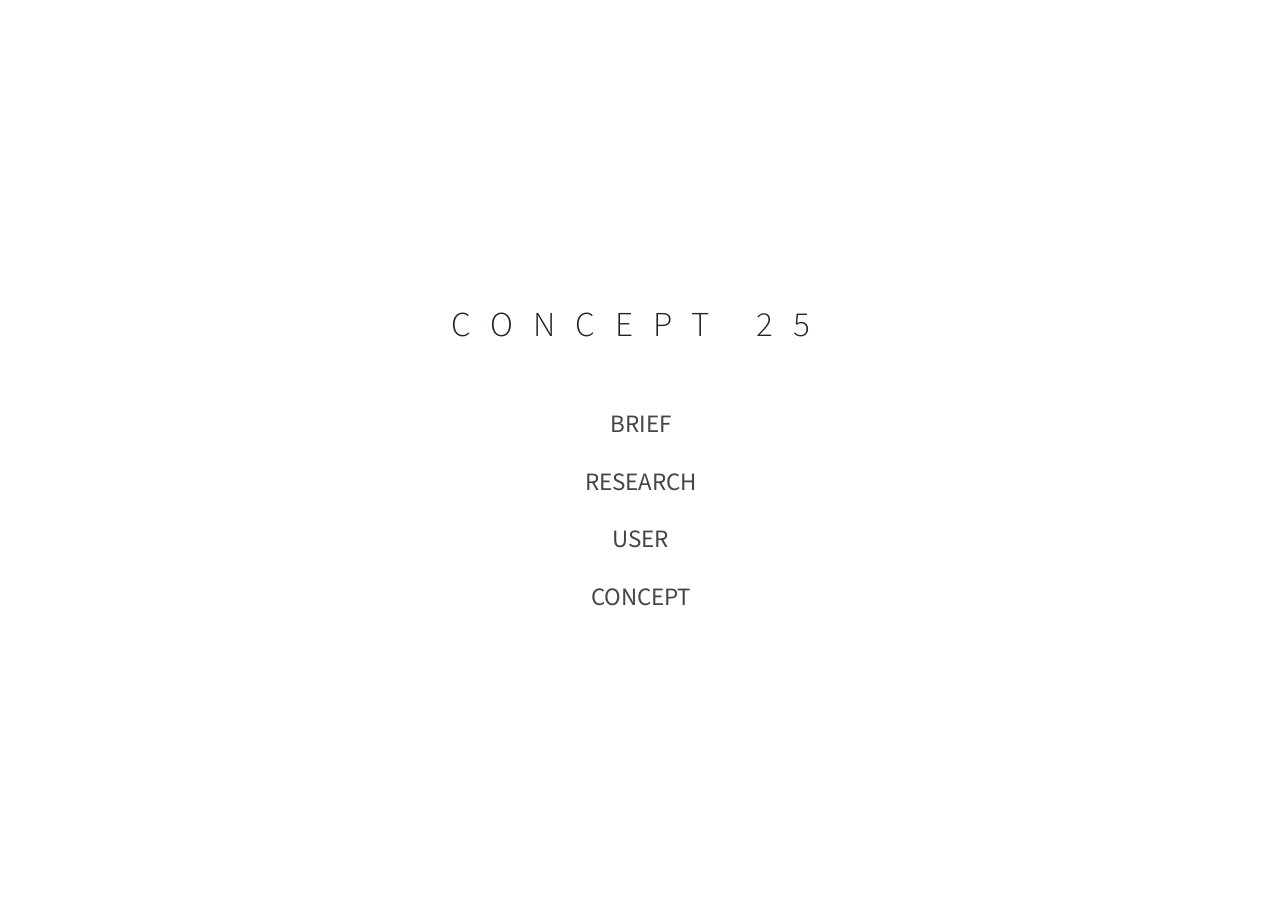
==== commit c02902f5: "added text" ====
--- a/index.html
+++ b/index.html
@@ -55,7 +55,7 @@
               <div class="row">
                 <div class="col-xl-12 nav-wrapper25">
                     <div class="navbox25">
-                            <h3 class="text-center display-4 align-items-center">CONCEPT25</h3>
+                            <h3 class="text-center display-4 align-items-center">CONCEPT 25</h3>
                             <ul class="nav25 text-center">
                                 <li><a href="brief.html" target="_blank">Brief</a></li>
                                 <li><a href="research.html" target="_blank">Research</a></li>
--- a/css/main.css
+++ b/css/main.css
@@ -88,6 +88,7 @@
 .display-4{
     padding-top: 130px;
     padding-bottom: 50px;
+    letter-spacing: 15pt;
 }
 
 
